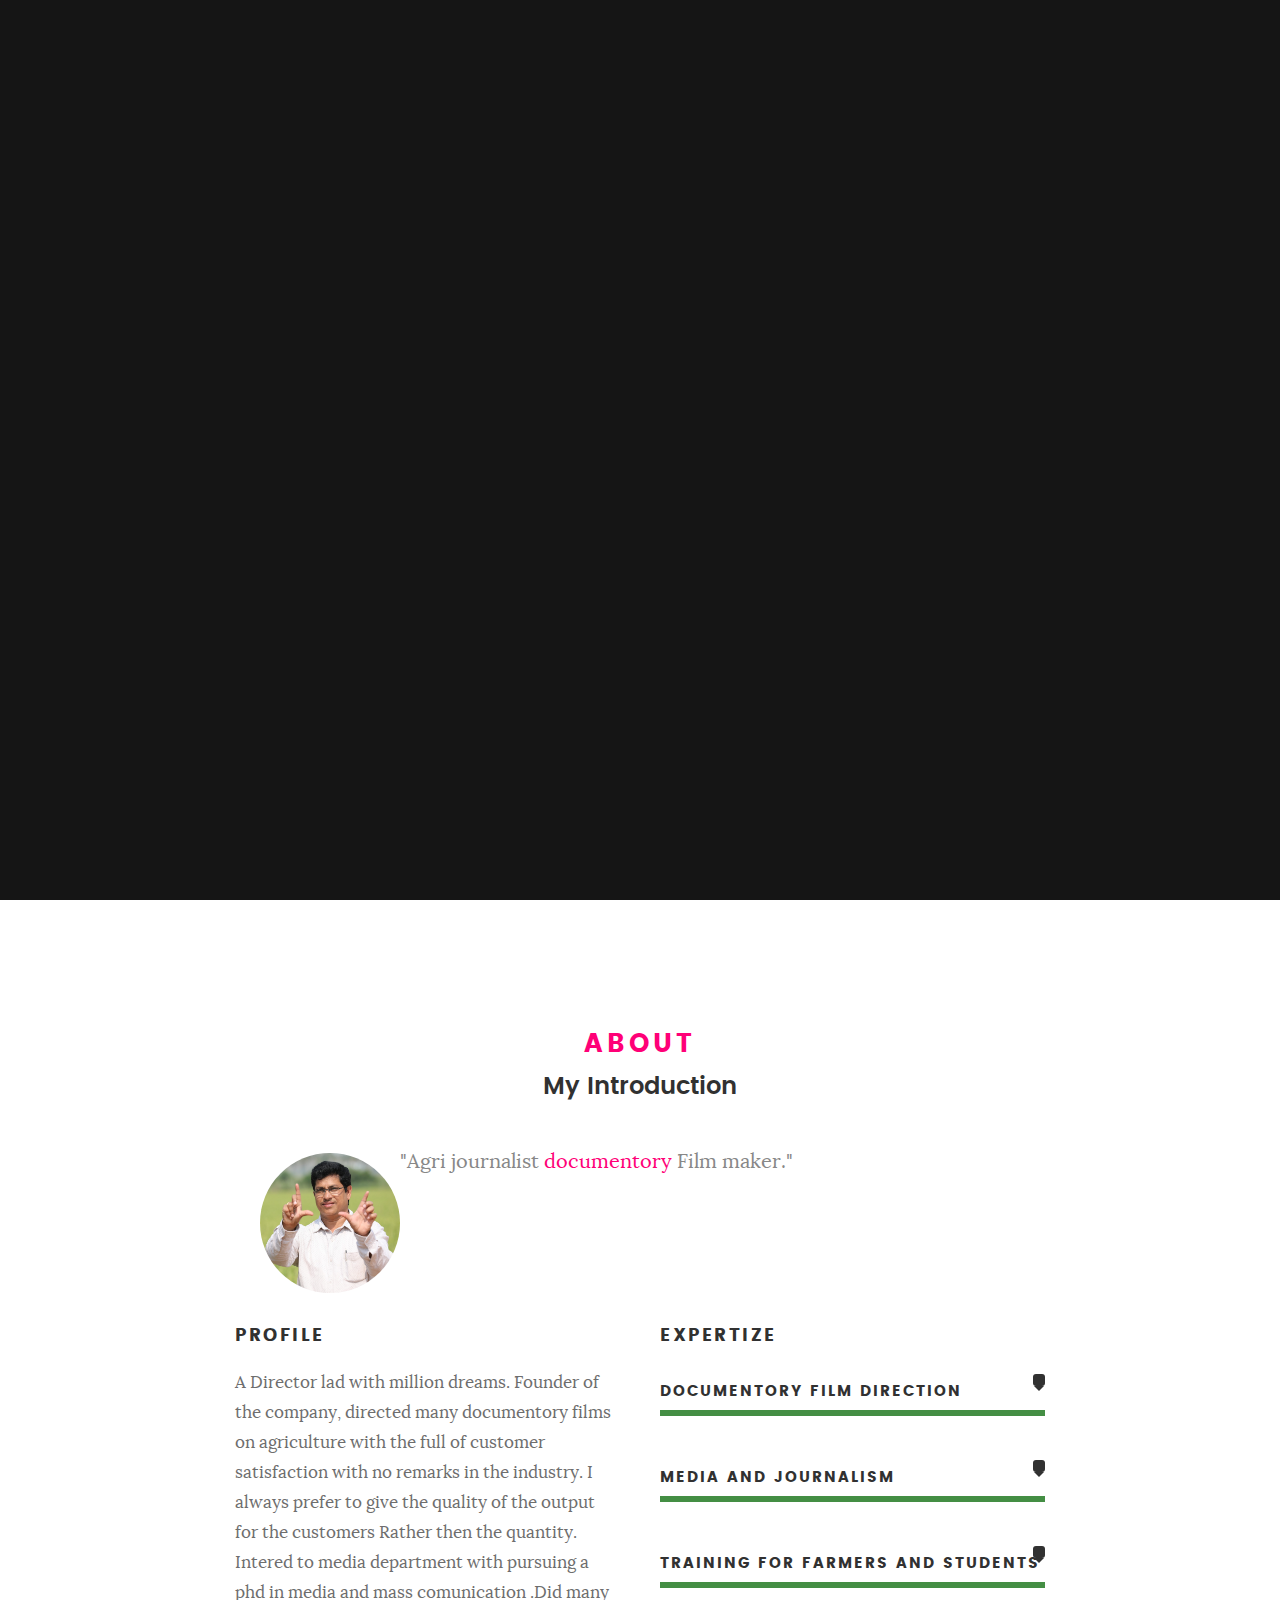
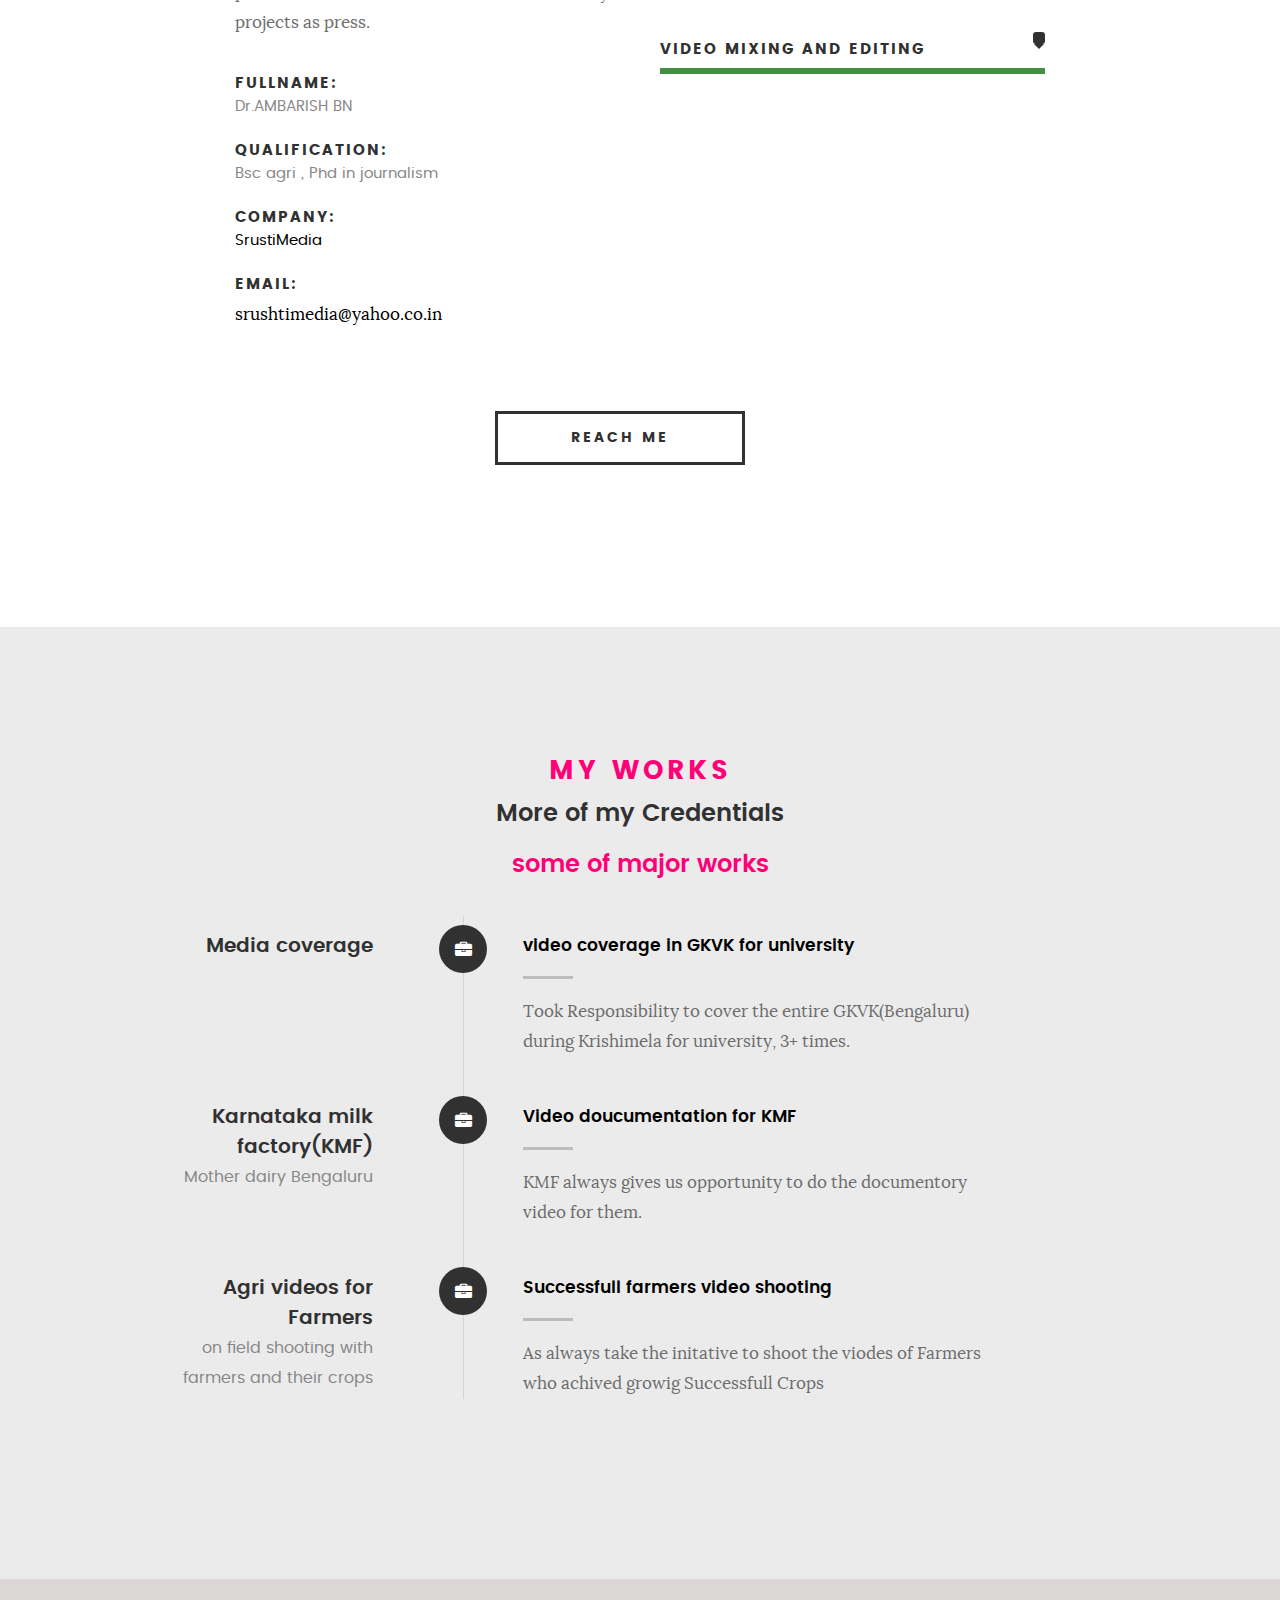
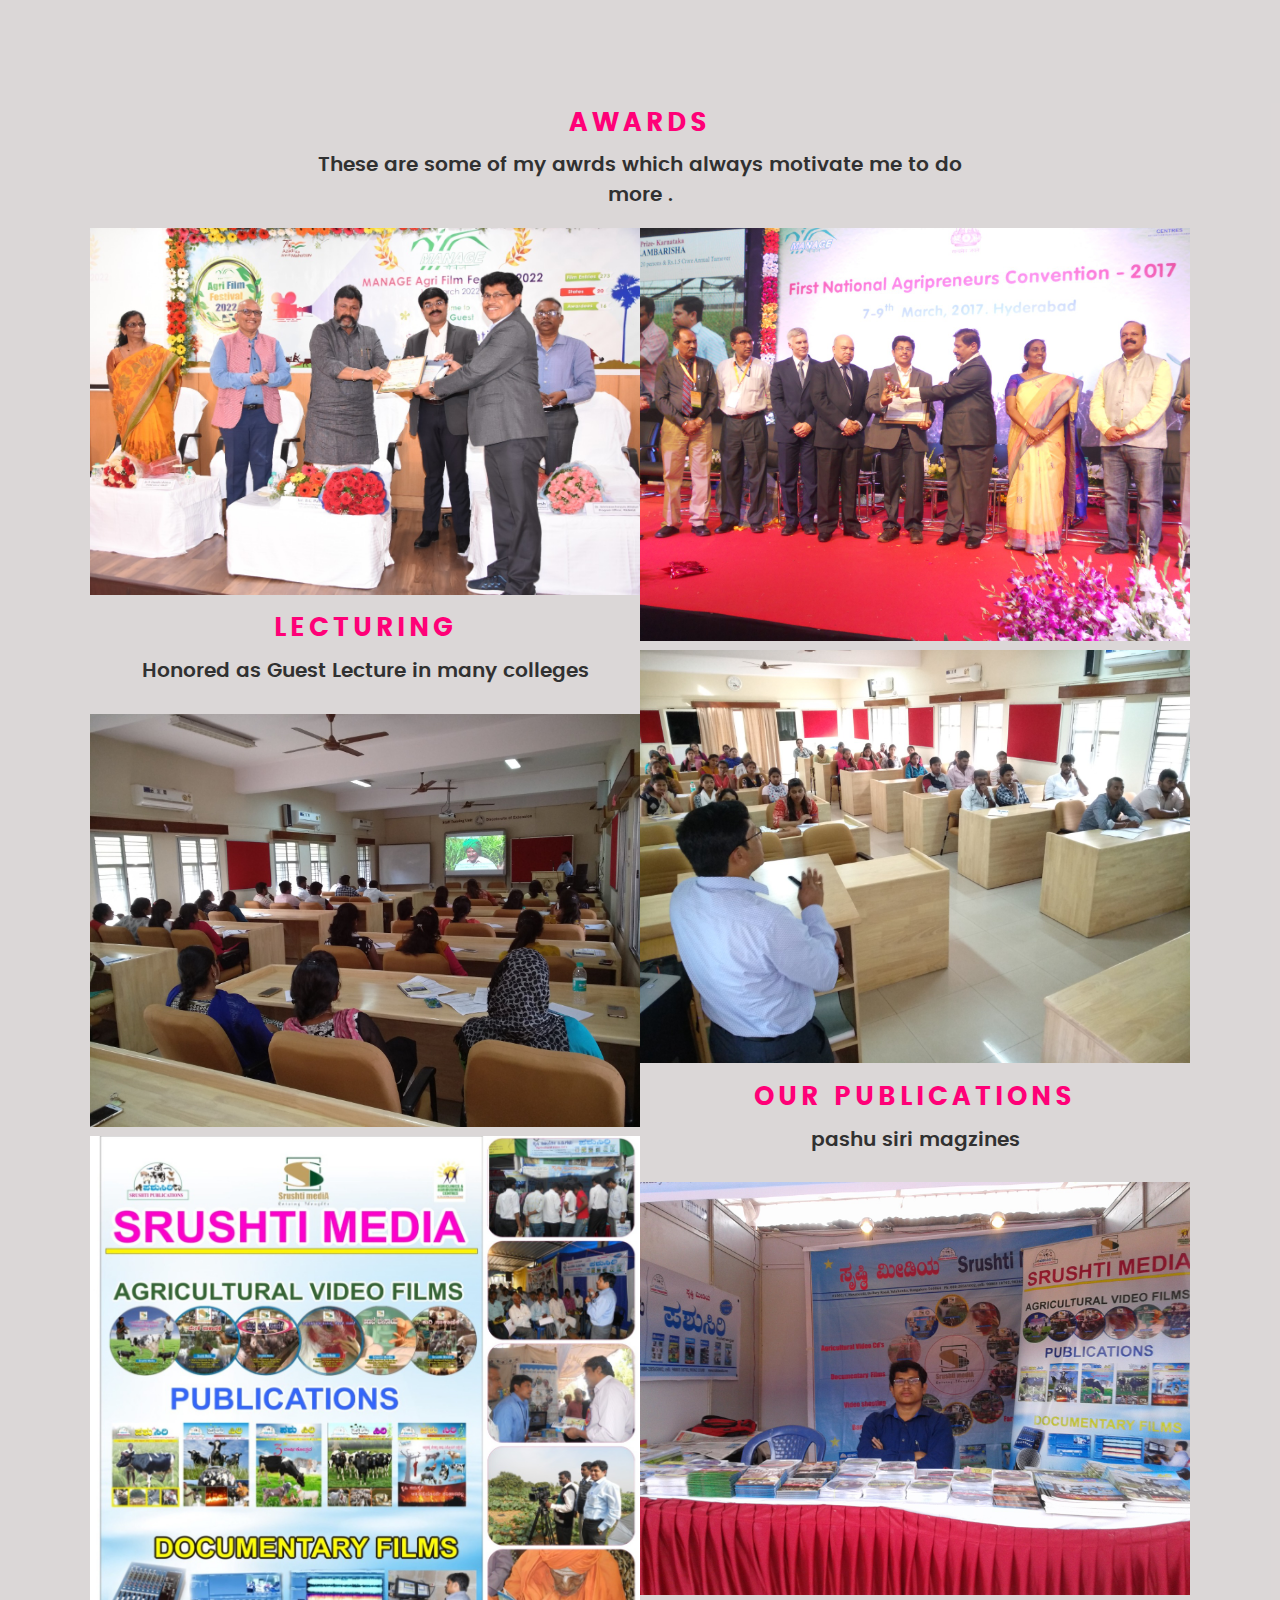
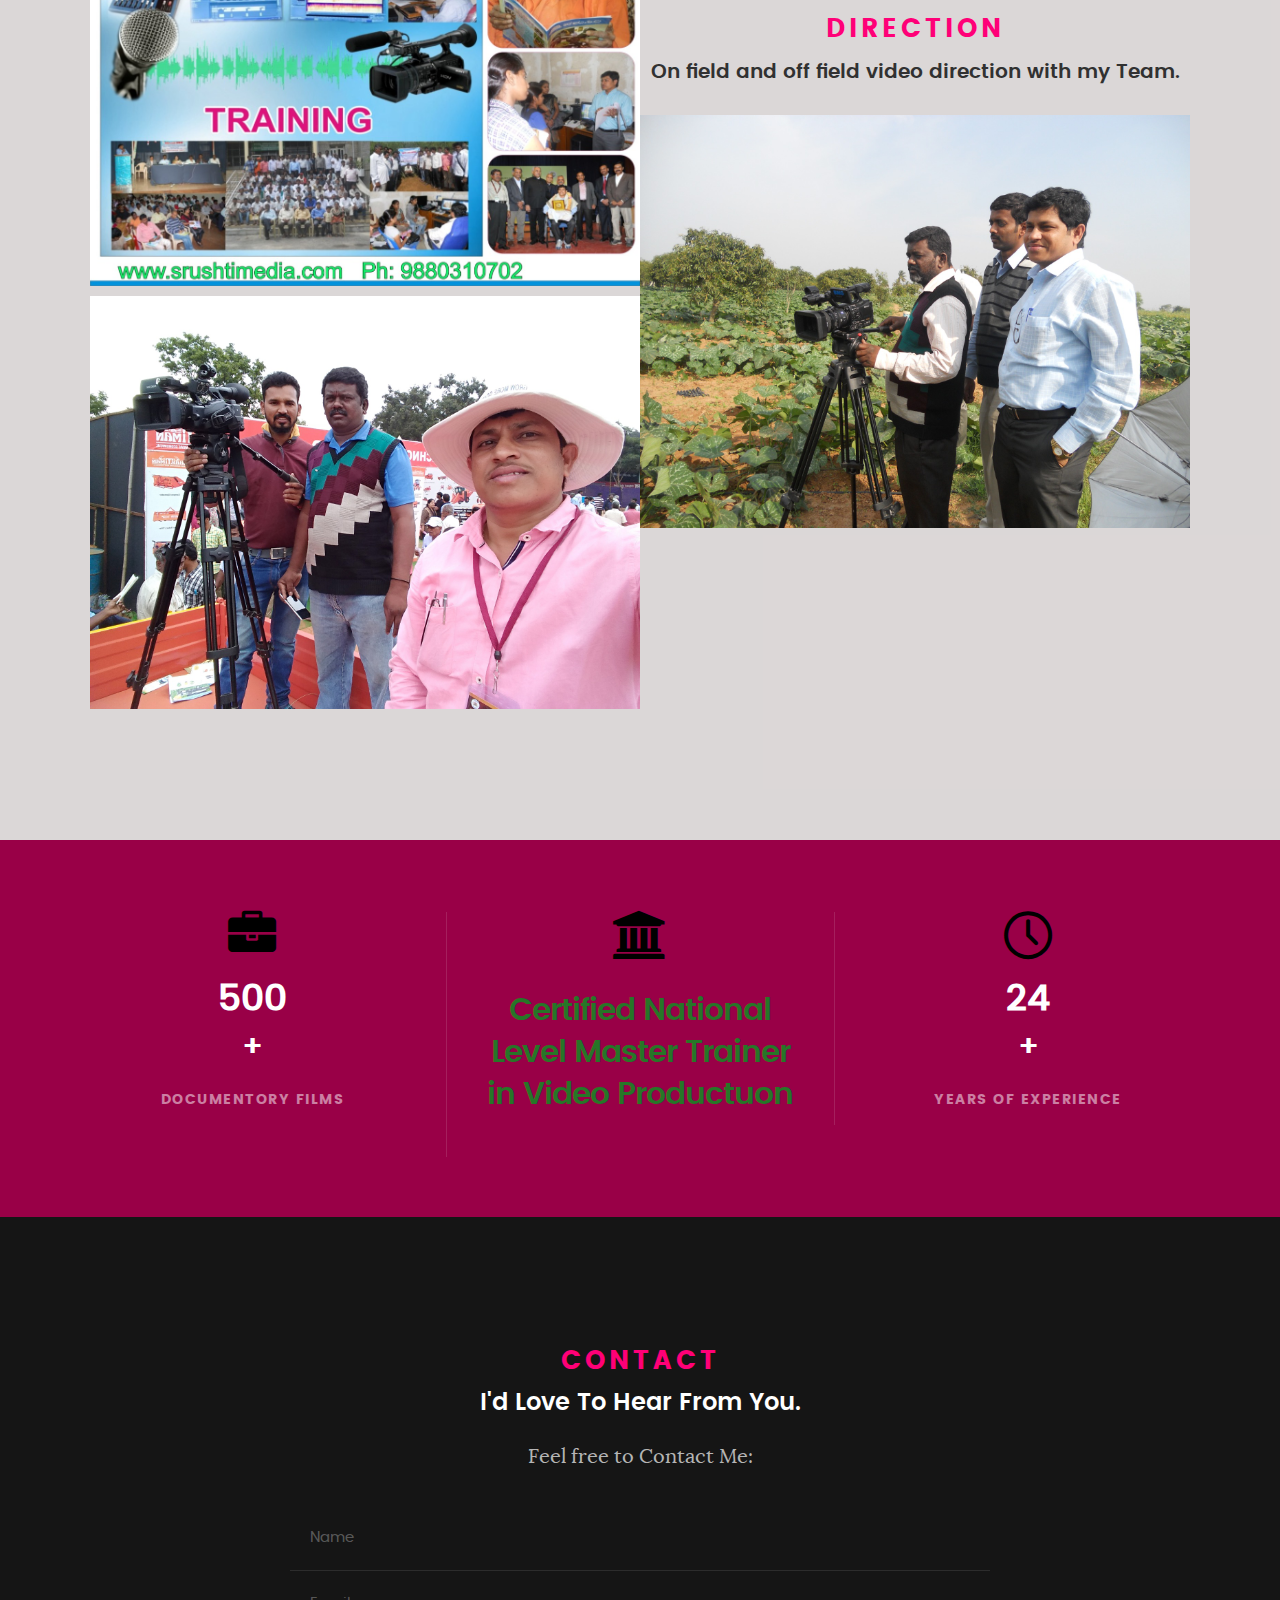
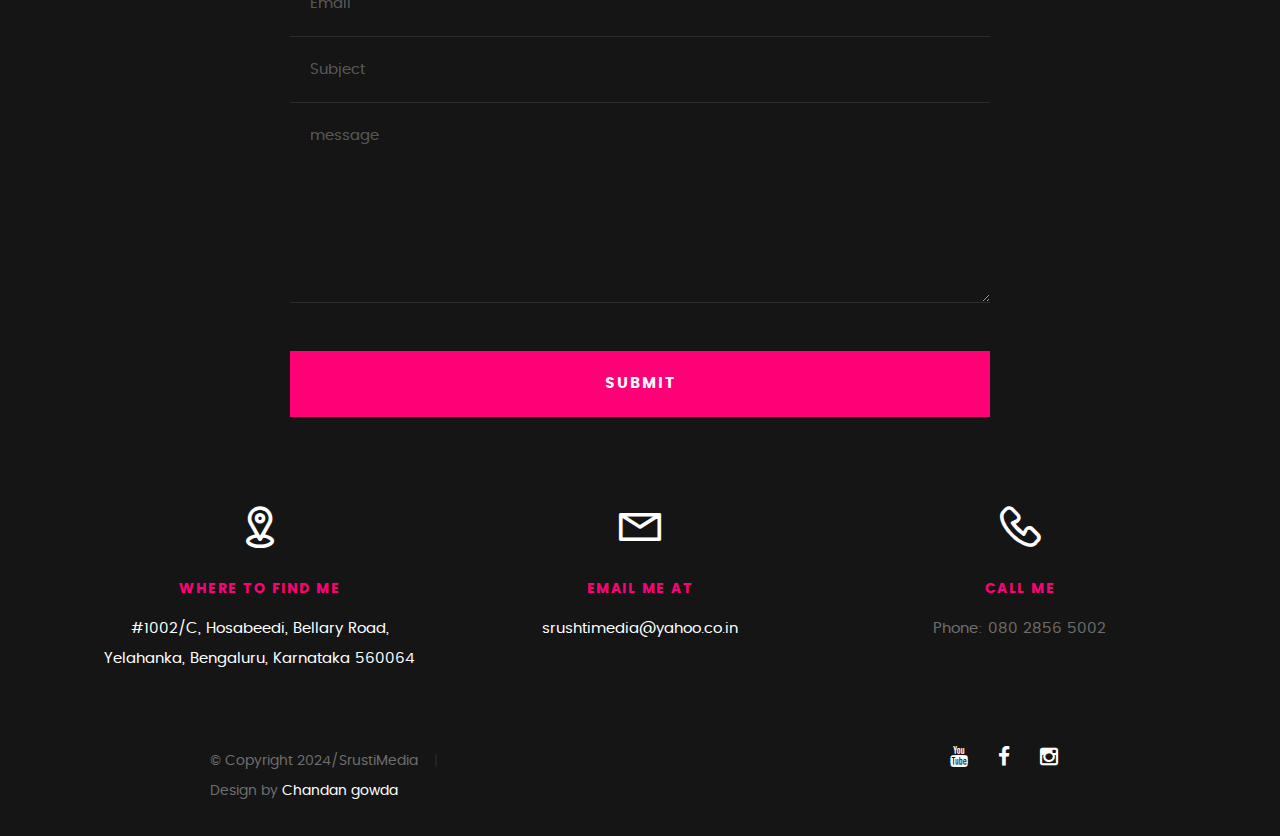
==== index.html @ af9479df "Add files via upload" ====
<!DOCTYPE html> 
<html class="no-js" lang="en"> 
<head>
    
   <!-- 
   ================================================== -->   
   <meta charset="utf-8">
	<title>SrustiMedia|Ambrish BN</title>
	   
	<!-- 
   ================================================== -->   
	<meta name="viewport" content="width=device-width, initial-scale=1, maximum-scale=1">
 	
   <!-- 
   ================================================== -->   
   <link rel="stylesheet" href="css/base.css">  
   <link rel="stylesheet" href="css/main.css">
   <link rel="stylesheet" href="css/vendor.css">     
   <link rel="stylesheet" href="css/font-awesome/css/font-awesome.css">
   <!-- 
   ================================================== -->   
	<script src="js/modernizr.js"></script>
	<script src="js/pace.min.js"></script>


    <script>
        window.dataLayer = window.dataLayer || [];
        function gtag(){dataLayer.push(arguments);}
        gtag('js', new Date());
        gtag('config', 'UA-153937526-1');
    </script>

   <!-- favicons ================================================== -->
	<link rel="icon" type="image/png" href="favicon.png">

</head>

<body id="top">

	<!-- header 
   ================================================== -->
   <header>   	
   	<div class="">

   		<div class="bar">
   			<a class="menu-toggle" href="#"><span>Menu</span></a>

	   		<div class="logo">
		         <a href="index.html">Dr.Ambarish</a>
		      </div>		      

		   	<nav id="main-nav-wrap">
					<ul class="main-navigation">
						<li class="current"><a class="smoothscroll"  href="#intro" title="">Home</a></li>
						<li><a class="smoothscroll"  href="#about" title="">About</a></li>
						<li><a class="smoothscroll"  href="#resume" title="">Works</a></li>
						<li><a class="smoothscroll"  href="#portfolio" title="">Awards</a></li>					
						<li><a class="smoothscroll"  href="#contact" title="">Contact</a></li>	
					</ul>
				</nav>    		
   		</div> <!-- /top-bar --> 
   		
   	</div> <!-- /row --> 		
   </header> <!-- /header -->

	<!-- intro section
   ================================================== -->
   <section id="intro">   

   	<div class="intro-overlay"></div>	

   	<div class="intro-content">
   		<div class="row">

   			<div class="col-twelve">

				   <h1>DR.AMBARISH BN </h1>
					<h3 style="color: #CC005F;">Founder <span style="color: #CC005F;"> of </span> SRUSTIMEDIA<span style="color: #CC005F;">.</span></h3>

                    <p class="intro-position">
                        <span><b>Agri journalist</b></span>                        
                        <span><b>documentory film maker</b></span>
                    </p>

	   			<a class="button stroke smoothscroll" href="#about" title="">More About Me</a>

	   		</div>  
   			
   		</div>   		 		
   	</div> <!-- /intro-content --> 

        <ul class="intro-social">
			<li><a href="https://www.youtube.com/channel/UCKFj2smsTpAEE1haPkO71lA"><i class="fa fa-youtube"></i></a></li>
            <li><a href="https://www.facebook.com/ambarish.bn?mibextid=ZbWKwL"><i class="fa fa-facebook"></i></a></li>
            <li><a href="https://www.instagram.com/ambarish_702?igsh=MW81dnZsb2V0Zndsdw=="><i class="fa fa-instagram"></i></a></li>
                        
        </ul> <!-- /intro-social -->      	

   </section> <!-- /intro -->


   <!-- about section
   ================================================== -->
   <section id="about">

   	<div class="row section-intro">
   		

   			<h5>About</h5>
   			<h2>My Introduction</h2>

   			<div class="intro-info">

   				<img src="images/profile-pic.jpg" alt="AMBARISH Picture">

   				<p class="lead">"Agri journalist <font color="#FF0077">documentory</font> Film maker."</p>
   			</div>   			

   		</div>   		
   	</div> <!-- /section-intro -->

   	<div class="row about-content">

   		<div class="col-six tab-full">

   			<h3>Profile</h3>
                <p>
					A Director lad with million dreams. Founder of the company, directed many documentory films on agriculture
					with the full of customer satisfaction with no remarks in the industry. I always prefer to give the quality 
					of the output for the customers Rather then the quantity. Intered to media department with pursuing a
					phd in media and mass comunication .Did many projects as press.
				</p>

   			<ul class="info-list">
   				<li>
   					<strong>Fullname:</strong>
   					<span>Dr.AMBARISH BN </span>
   				</li>
   				<li>
   					<strong>Qualification:</strong>
   					<span>Bsc agri , Phd in journalism</span>
   				</li>
   				<li>
   					<strong>company:</strong>
   					<span><a href="#" onclick=`"https://maps.app.goo.gl/9DAmWwQV8CsGYpQe7"`>SrustiMedia</span>
   				</li>
                    <li>
                        <strong>Email:</strong>
                        <span><a href="mailto:srushtimedia@yahoo.co.in">srushtimedia@yahoo.co.in</a>
						</span>                        
                    </li>

   			</ul> <!-- /info-list -->

   		</div>

   		<div class="col-six tab-full">

   			<h3>Expertize</h3>
               
                <ul class="skill-bars">
                    <li>
						<div class="progress percent"><span></span></div>
                        <strong>Documentory film Direction</strong>
                    </li>
                    <li>
						<div class="progress percent"><span></span></div>

                        <strong>Media and journalism</strong>
                    </li>
                    <li>
						<div class="progress percent"><span></span></div>

                        <strong>Training for Farmers and Students</strong>
                    </li>
                    <li>
						<div class="progress percent"><span></span></div>

                        <strong>Video Mixing and Editing</strong>
                    </li>
		    

                </ul> <!-- /skill-bars -->		

				
   		</div>

   	</div>

   	<div class="row button-section">
   		<div class="col-twelve">
   			<a href="#contact" title="Hire Me" class="button stroke smoothscroll">Reach Me</a>
   			
   		</div>   		
   	</div>

   </section> <!-- /process-->    


   <!-- resume Section
   ================================================== -->
	<section id="resume" class="grey-section">

		<div class="row section-intro">
   		<div class="col-twelve">

   			<h5>My works</h5>
            <h2>More of my Credentials</h2>
   		</div>   		
   	</div> <!-- /section-intro--> 

   	<div class="row resume-timeline">

   		<div class="col-twelve resume-header">

   			<h2>some of major works</h2>

   		</div> <!-- /resume-header -->

   		<div class="col-twelves">

   			<div class="timeline-wrap">

	   			<div class="timeline-block">

	   				<div class="timeline-ico">
	   					<i class="fa fa-briefcase"></i>
	   				</div>

	   				<div class="timeline-header">
	   					<h3>Media coverage</h3>	   					

	   				</div>

	   				<div class="timeline-content">
	   					<h4><a href="/">video coverage in GKVK for university</a></h4>
	   					<p>Took Responsibility to cover the entire GKVK(Bengaluru) during Krishimela for university, 3+ times.</p>
	   				</div>

	   			</div> <!-- /timeline-block -->
                
                
	   			<div class="timeline-block">

	   				<div class="timeline-ico">
	   					<i class="fa fa-briefcase"></i>
	   				</div>

	   				<div class="timeline-header">
	   					<h3>Karnataka milk factory(KMF)</h3>
	   					<p>Mother dairy Bengaluru</p>
	   				</div>

	   				<div class="timeline-content">
	   					<h4><a href="/">Video doucumentation for KMF</a></h4>
	   					<p>KMF always gives us opportunity to do the documentory video for them.</p>
	   				</div>

	   			</div> <!-- /timeline-block -->

	   			<div class="timeline-block">

	   				<div class="timeline-ico">
	   					<i class="fa fa-briefcase"></i>
	   				</div>

	   				<div class="timeline-header">
	   					<h3>Agri videos for Farmers</h3>
	   					<p>on field shooting with farmers and their crops</p>
	   				</div>

	   				<div class="timeline-content">
	   					<h4><a href="https://www.vthreesoft.in//">Successfull farmers video shooting</a></h4>
	   					<p>As always take the initative to shoot the viodes of Farmers who achived  growig Successfull Crops </p>
	   				</div>

	   			</div> <!-- /timeline-block -->
				

   			</div> <!-- /timeline-wrap -->   			

   		</div> <!-- /col-twelve -->
   		
   	</div> <!-- /resume-timeline -->
		
	</section> <!-- /features -->


	<!-- Portfolio Section
   ================================================== -->
	<section id="portfolio">

		<div class="row section-intro">
   		<div class="col-twelve">

   			<h5>Awards</h5>
   			
   			
   		</div>   		
		   <h3>These are some of my awrds which always motivate me to do more . </h3>
   	</div> <!-- /section-intro--> 
	

   	<div class="row portfolio-content">

   		<div class="col-twelve">

   			<!-- portfolio-wrapper -->
	         <div id="folio-wrapper" class="block-1-2 block-mob-full stack">
		
		<div class="bgrid folio-item">
	               <div class="item-wrap">
	               	<img src="images/portfolio/award1.jpg" alt="">
	                  <a href="#modal-08" class="overlay">             		                  
	                     <div class="folio-item-table">
	                     	<div class="folio-item-cell">
	                     		<h3 class="folio-title">Best Institutional Film-Agri media</h3>	     					    
                                    <span class="folio-types">
                                        Recived by Honorable Agri minister
                                    </span>		     		
		     				</div> 	                      	
	                     </div>                    
	                  </a>
	               </div>
	        </div> <!-- /folio-item -->
             
		<div class="bgrid folio-item">
	               <div class="item-wrap">
	               	<img src="images/portfolio/award2.jpg" alt="">
	                  <a href="#modal-07" class="overlay">             		                  
	                     <div class="folio-item-table">
	                     	<div class="folio-item-cell">
	                     		<h3 class="folio-title">National agriprenuers convacation</h3>	     					    
                                    <span class="folio-types">
                                        2017
                                    </span>		     		
		     				</div> 	                      	
	                     </div>                    
	                  </a>
	               </div>
	        </div> <!-- /folio-item -->
			
		<div class="bgrid folio-item">
	     <div class="item-wrap">					
			<div class="row section-intro">
				<div class="col-twelve">
					<h5>Lecturing</h5>								
				</div>   		
				<h3>Honored as Guest Lecture in many colleges</h3>			
			</div>
	     </div>
	    </div> <!-- /folio-item -->

			

			<div class="bgrid folio-item">
				<div class="item-wrap">
					<img src="images/portfolio/lect1.jpg" alt="">
					<a href="#modal-04" class="overlay">              		                  
					  <div class="folio-item-table">
						  <div class="folio-item-cell">
							 <h3 class="folio-title">Lecturing for college Studentes</h3>	     					    
							 <span class="folio-types">
								 Special Guest lecturing on Video doucumentation for Students
							 </span>		     		
						 </div> 	                      	
					  </div>                    
				   </a>
				</div>
				 </div> <!-- /folio-item -->

		   
			 <div class="bgrid folio-item">
				<div class="item-wrap">
					<img src="images/portfolio/lect2.jpg" alt="Portfolio">
				   <a href="#modal-01" class="overlay">             		                  
					  <div class="folio-item-table">
						  <div class="folio-item-cell">
							  <h3 class="folio-title">Training</h3>	     					    
					  <span class="folio-types">
						Special Guest lecturing on Video doucumentation for Students
					  </span>		     		
				  </div> 	                      	
					  </div>                    
				   </a>
				</div>
			 </div> <!-- /folio-item -->

			 <div class="bgrid folio-item">
				<div class="item-wrap">					
				   <div class="row section-intro">
					   <div class="col-twelve">
						   <h5>Our publications</h5>								
					   </div>   		
					   <h3>pashu siri magzines</h3>			
				   </div>
				</div>
			   </div> <!-- /folio-item -->


                <div class="bgrid folio-item">
	               <div class="item-wrap">
	               	<img src="images/portfolio/pub1.jpg" alt="Show World Film Directory Website">
	                  <a href="#modal-06" class="overlay">             		                  
	                     <div class="folio-item-table">
	                     	<div class="folio-item-cell">
	                     		<h3 class="folio-title">Our publications</h3>	     					    
                                    <span class="folio-types">
                                        Pashu siri
                                    </span>		     		
		     				</div> 	                      	
	                     </div>                    
	                  </a>
	               </div>
	        	</div> <!-- /folio-item -->

	         	<div class="bgrid folio-item">
	               <div class="item-wrap">
	               	<img src="images/portfolio/pub2.jpg" alt="">
	                  <a href="#modal-05" class="overlay">	                  	           
	                     <div class="folio-item-table">
	                     	<div class="folio-item-cell">
                                <h3 class="folio-title">GKVK stall</h3>	     					    
                                    <span class="folio-types">
                                    Pashu siri books and cd's publications
                                </span>
                            </div>	                      	
	                     </div>                    
	                  </a>
	               </div>	               
	        		</div> <!-- /folio-item -->

					<div class="bgrid folio-item">
						<div class="item-wrap">					
						   <div class="row section-intro">
							   <div class="col-twelve">
								   <h5>Direction</h5>								
							   </div>   		
							   <h3>On field and off field video direction with my Team.</h3>			
						   </div>
						</div>
					   </div> <!-- /folio-item -->

                <div class="bgrid folio-item">
	               <div class="item-wrap">
	               	<img src="images/portfolio/offfield1.jpg" alt="Show World Film Directory Website">
	                  <a href="#modal-06" class="overlay">             		                  
	                     <div class="folio-item-table">
	                     	<div class="folio-item-cell">
	                     		<h3 class="folio-title">On field direction </h3>	     					    
                                    <span class="folio-types">
                                        Field shooting with my Team on farmer crops
                                    </span>		     		
		     				</div> 	                      	
	                     </div>                    
	                  </a>
	               </div>
	        	</div> <!-- /folio-item -->

	         	<div class="bgrid folio-item">
	               <div class="item-wrap">
	               	<img src="images/portfolio/offfield3.jpg" alt="">
	                  <a href="#modal-05" class="overlay">	                  	           
	                     <div class="folio-item-table">
	                     	<div class="folio-item-cell">
                                <h3 class="folio-title">Media coverage GKVK</h3>	     					    
                                    <span class="folio-types">
                                    Media coverage in GKVK for university.
                                </span>
                            </div>	                      	
	                     </div>                    
	                  </a>
	               </div>	               
	        		</div> <!-- /folio-item -->

	        		
	            <!-- modal popups - begin

				   <!-- modal popups - end
	            ============================================================= -->

	         </div> <!-- /portfolio-wrapper --> 

   		</div>  <!-- /twelve -->   

   	</div> <!-- /portfolio-content --> 
		
	</section> <!-- /portfolio --> 

	
	
	<!-- stats Section
   ================================================== -->
	<section id="stats" class="count-up">

		<div class="row">
			<div class="col-twelve">

				<div class="block-1-3 block-s-1-3 block-tab-1-2 block-mob-full stats-list">

					
					<div class="bgrid stat">

						<div class="icon-part">
							<i class="fa fa-briefcase"></i>
						</div>

						<h3 class="stat-count">
							500
						</h3>
						<h1 class="plus">+</h1>

						<h5 class="stat-title">
							documentory Films
						</h5>

					</div> <!-- /stat -->

					<div class="bgrid stat">

						<div class="icon-part">
							<i class="fa fa-university "></i>
						</div>
						

						<h1 class="certificate">Certified National Level Master Trainer in Video Productuon</h1>
						
												

					</div> <!-- /stat -->

					<div class="bgrid stat">

						<div class="icon-part">
							<i class="icon-clock"></i>
						</div>

						<h3 class="stat-count">
							24
						</h3>
						<h1 class="plus">+</h1>

						<h5 class="stat-title">
							Years of Experience
						</h5>

					</div> <!-- /stat -->

				</div> <!-- /stats-list -->

			</div> <!-- /twelve -->
		</div> <!-- /row -->

	</section> <!-- /stats -->

	
   <!-- contact
   ================================================== -->
	<section id="contact">

		<div class="row section-intro">
   		<div class="col-twelve">

   			<h5>Contact</h5>
   			<h2>I'd Love To Hear From You.</h2>

   			<p class="lead">Feel free to Contact Me:</p>

   		</div> 
   	</div> <!-- /section-intro -->

   	<div class="row contact-form">

   		<div class="col-twelve">
            
<!-- form -->
<form name="form" id="contactForm" method="POST" action="https://formspree.io/f/xoqgbbgl">
      			<fieldset>
                    <div class="form-field">
 				<input name="name" type="text" id="contactName" placeholder="Name" value="" minlength="2" required="">
                    </div>
                    <div class="form-field">
				<input name="_replyto" type="email" id="contactEmail" placeholder="Email" value="" required="">
	                </div>
                    <div class="form-field">
				<input name="_subject" type="text" id="contactSubject" placeholder="Subject" value="">
	                </div>                       
                    <div class="form-field">
	                 	<textarea name="message" id="contactMessage" placeholder="message" rows="10" cols="50" required=""></textarea>
	                </div>                      
                    <div class="form-field">
                        <button class="submitform" name="submit">Submit</button>
                        <div id="submit-loader">
			    <div class="text-loader">Sending...</div>                             
       				  <div class="s-loader">
					<div class="bounce1"></div>
					<div class="bounce2"></div>
					<div class="bounce3"></div>
				    </div>
			</div>
                    </div>

	</fieldset>
</form>

            <!-- contact-warning -->
<div id="message-warning">            	
            </div> 
            <!-- contact-success -->
<div id="message-success">
               <i class="fa fa-check"></i>Your message was sent, thank you!<br>
      		</div> 

         </div> <!-- /col-twelve -->
   		
   	</div> <!-- /contact-form -->

   	<div class="row contact-info">

   		<div class="col-four tab-full">

   			<div class="icon">
   				<i class="icon-pin"></i>
   			</div>

   			<h5>Where to find me</h5>

   		<a class="email" href="https://maps.app.goo.gl/9DAmWwQV8CsGYpQe7">#1002/C, Hosabeedi, Bellary Road, Yelahanka, Bengaluru, Karnataka 560064</a>			
   		</div>

   		<div class="col-four tab-full collapse">

   			<div class="icon">
   				<i class="icon-mail"></i>
   			</div>

   			<h5>Email Me At</h5>
			
   			<a class="email" href="mailto:srushtimedia@yahoo.co.in">srushtimedia@yahoo.co.in 
			</a>
			

   		</div>

   		<div class="col-four tab-full">

   			<div class="icon">
   				<i class="icon-phone"></i>
   			</div>

   			<h5>Call Me</h5>

			<p >Phone: 080 2856 5002
			</p>
   		</div>
   		
   	</div> <!-- /contact-info -->
		
	</section> <!-- /contact -->


   <!-- footer ================================================== -->

   <footer>
     	<div class="row">

     		<div class="col-six tab-full pull-right social">

                <ul class="footer-social">
					<li><a href="https://www.youtube.com/channel/UCKFj2smsTpAEE1haPkO71lA"><i class="fa fa-youtube"></i></a></li>
					<li><a href="https://www.facebook.com/ambarish.bn?mibextid=ZbWKwL"><i class="fa fa-facebook"></i></a></li>
					<li><a href="https://www.instagram.com/ambarish_702?igsh=MW81dnZsb2V0Zndsdw=="><i class="fa fa-instagram"></i></a></li>                 
                </ul> 
	      		
	      </div>

      	<div class="col-six tab-full">
	      	<div class="copyright">
		        	<span>© Copyright 2024/SrustiMedia </span> 
		        	<span>Design by <a href="https://www.linkedin.com/in/chandan-gowda-new/">Chandan gowda</a></span>	         	
		         </div>		                  
	      	</div>

	      	<div id="go-top">
		         <a class="smoothscroll" title="Back to Top" href="#top"><i class="fa fa-long-arrow-up"></i></a>
		    </div>

      	</div> <!-- /row -->     	
   </footer>  
   
   <div id="preloader"> 
    	<div id="loader"></div>
   </div> 

   <!-- Java Script
   ================================================== --> 
   <script src="js/jquery-2.1.3.min.js"></script>
   <script src="js/plugins.js"></script>
   <script src="js/main.js"></script>

</body>

</html>
---- css/base.css ----
/**
 * =================================================================== 
 *
 *  ------------------------------------------------------------------
 *  TOC:
 *  01. reset
 *  02. basic/base setup styles
 *  03. grid
 *  04. MISC
 *
 * =================================================================== 
 */

/** 
 *
 * ------------------------------------------------------------------- 
 */
html {
	font-family: sans-serif;
	-ms-text-size-adjust: 100%;
	-webkit-text-size-adjust: 100%;
}

body {
	margin: 0;
}

article,
aside,
details,
figcaption,
figure,
footer,
header,
hgroup,
main,
menu,
nav,
section,
summary {
	display: block;
}

audio,
canvas,
progress,
video {
	display: inline-block;
	vertical-align: baseline;
}

audio:not([controls]) {
	display: none;
	height: 0;
}

[hidden],
template {
	display: none;
}

a {
	background: transparent;
}

a:active,
a:hover {
	outline: 0;
}

abbr[title] {
	border-bottom: 1px dotted;
}

b,
strong {
	font-weight: bold;
}

dfn {
	font-style: italic;
}

h1 {
	font-size: 2em;
	margin: 0.67em 0;
}

mark {
	background: #ff0;
	color: #000;
}

small {
	font-size: 80%;
}

sub,
sup {
	font-size: 75%;
	line-height: 0;
	position: relative;
	vertical-align: baseline;
}

sup {
	top: -0.5em;
}

sub {
	bottom: -0.25em;
}

img {
	border: 0;
}

svg:not(:root) {
	overflow: hidden;
}

figure {
	margin: 1em 40px;
}

hr {
	-moz-box-sizing: content-box;
	box-sizing: content-box;
	height: 0;
}

pre {
	overflow: auto;
}

code,
kbd,
pre,
samp {
	font-family: monospace, monospace;
	font-size: 1em;
}

button,
input,
optgroup,
select,
textarea {
	color: inherit;
	font: inherit;
	margin: 0;
}

button {
	overflow: visible;
}

button,
select {
	text-transform: none;
}

button,
html input[type="button"],
input[type="reset"],
input[type="submit"] {
	-webkit-appearance: button;
	cursor: pointer;
}

button[disabled],
html input[disabled] {
	cursor: default;
}

button::-moz-focus-inner,
input::-moz-focus-inner {
	border: 0;
	padding: 0;
}

input {
	line-height: normal;
}

input[type="checkbox"],
input[type="radio"] {
	box-sizing: border-box;
	padding: 0;
}

input[type="number"]::-webkit-inner-spin-button,
input[type="number"]::-webkit-outer-spin-button {
	height: auto;
}

input[type="search"] {
	-webkit-appearance: textfield;
	-moz-box-sizing: content-box;
	-webkit-box-sizing: content-box;
	box-sizing: content-box;
}

input[type="search"]::-webkit-search-cancel-button,
input[type="search"]::-webkit-search-decoration {
	-webkit-appearance: none;
}

fieldset {
	border: 1px solid #c0c0c0;
	margin: 0 2px;
	padding: 0.35em 0.625em 0.75em;
}

legend {
	border: 0;
	padding: 0;
}

textarea {
	overflow: auto;
}

optgroup {
	font-weight: bold;
}

table {
	border-collapse: collapse;
	border-spacing: 0;
}

td,
th {
	padding: 0;
}

/** 
 * ===================================================================
 * 02. basic/base setup styles - (_basic.scss)
 *
 * ------------------------------------------------------------------- 
 */
html {
	font-size: 62.5%;
	box-sizing: border-box;
}

*,
*::before,
*::after {
	box-sizing: inherit;
}

body {
	font-weight: normal;
	line-height: 1;
	text-rendering: optimizeLegibility;
	word-wrap: break-word;
	-webkit-overflow-scrolling: touch;
	-webkit-text-size-adjust: none;
}

body,
input,
button {
	-moz-osx-font-smoothing: grayscale;
	-webkit-font-smoothing: antialiased;
}

/**
 * Media - (_basic.scss)
 * ------------------------------------------------------------------- 
 */
img,
video {
	max-width: 100%;
	height: auto;
}

/**
 * Typography resets - (_basic.scss)
 * ------------------------------------------------------------------- 
 */
div,
dl,
dt,
dd,
ul,
ol,
li,
h1,
h2,
h3,
h4,
h5,
h6,
pre,
form,
p,
blockquote,
th,
td {
	margin: 0;
	padding: 0;
}

h1,
h2,
h3,
h4,
h5,
h6 {
	-webkit-font-variant-ligatures: common-ligatures;
	-moz-font-variant-ligatures: common-ligatures;
	font-variant-ligatures: common-ligatures;
	text-rendering: optimizeLegibility;
}

em,
i {
	font-style: italic;
	line-height: inherit;
}

strong,
b {
	font-weight: bold;
	line-height: inherit;
}

small {
	font-size: 60%;
	line-height: inherit;
}

ol,
ul {
	list-style: none;
}

li {
	display: block;
}

/**
 * links - (_basic.scss)
 * ------------------------------------------------------------------- 
 */
a {
	text-decoration: none;
	line-height: inherit;
}

a img {
	border: none;
}

/**
 * inputs - (_basic.scss)
 * ------------------------------------------------------------------- 
 */
fieldset {
	margin: 0;
	padding: 0;
}

input[type="email"],
input[type="number"],
input[type="search"],
input[type="text"],
input[type="tel"],
input[type="url"],
input[type="password"],
textarea {
	-webkit-appearance: none;
	-moz-appearance: none;
	-ms-appearance: none;
	-o-appearance: none;
	appearance: none;
}

/** 
 * ===================================================================
 * 03. grid - (_grid.scss)
 *
 * ------------------------------------------------------------------- 
 */
.row {
	width: 94%;
	max-width: 1140px;
	margin: 0 auto;
}

.row:before,
.row:after {
	content: "";
	display: table;
}

.row:after {
	clear: both;
}

.row .row {
	width: auto;
	max-width: none;
	margin-left: -20px;
	margin-right: -20px;
}

[class*="col-"],
.bgrid {
	float: left;
}

[class*="col-"] + [class*="col-"].end {
	float: right;
}

[class*="col-"] {
	padding: 0 20px;
}

.col-one {
	width: 8.33333%;
}

.col-two,
.col-1-6 {
	width: 16.66667%;
}

.col-three,
.col-1-4 {
	width: 25%;
}

.col-four,
.col-1-3 {
	width: 33.33333%;
}

.col-five {
	width: 41.66667%;
}

.col-six,
.col-1-2 {
	width: 50%;
}

.col-seven {
	width: 58.33333%;
}

.col-eight,
.col-2-3 {
	width: 66.66667%;
}

.col-nine,
.col-3-4 {
	width: 75%;
}

.col-ten,
.col-5-6 {
	width: 83.33333%;
}

.col-eleven {
	width: 91.66667%;
}

.col-twelve,
.col-full {
	width: 100%;
}

/**
 * small screens - (_grid.scss)
 * --------------------------------------------------------------- 
 */
@media screen and (max-width:1024px) {
	.row .row {
		margin-left: -18px;
		margin-right: -18px;
	}

	[class*="col-"] {
		padding: 0 18px;
	}

}

/**
 * tablets - (_grid.scss)
 * --------------------------------------------------------------- 
 */
@media screen and (max-width:768px) {
	.row {
		width: auto;
		padding-left: 30px;
		padding-right: 30px;
	}

	.row .row {
		padding-left: 0;
		padding-right: 0;
		margin-left: -15px;
		margin-right: -15px;
	}

	[class*="col-"] {
		padding: 0 15px;
	}

	.tab-1-4 {
		width: 25%;
	}

	.tab-1-3 {
		width: 33.33333%;
	}

	.tab-1-2 {
		width: 50%;
	}

	.tab-2-3 {
		width: 66.66667%;
	}

	.tab-3-4 {
		width: 75%;
	}

	.tab-full {
		width: 100%;
	}

}

/**
 * large mobile devices - (_grid.scss)
 * --------------------------------------------------------------- 
 */
@media screen and (max-width:600px) {
	.row {
		padding-left: 25px;
		padding-right: 25px;
	}

	.row .row {
		margin-left: -10px;
		margin-right: -10px;
	}

	[class*="col-"] {
		padding: 0 10px;
	}

	.mob-1-4 {
		width: 25%;
	}

	.mob-1-2 {
		width: 50%;
	}

	.mob-3-4 {
		width: 75%;
	}

	.mob-full {
		width: 100%;
	}

}

/**
 * small mobile devices - (_grid.scss)
 * --------------------------------------------------------------- 
 */
@media screen and (max-width:400px) {
	.row .row {
		padding-left: 0;
		padding-right: 0;
		margin-left: 0;
		margin-right: 0;
	}

	[class*="col-"] {
		width: 100% !important;
		float: none !important;
		clear: both !important;
		margin-left: 0;
		margin-right: 0;
		padding: 0;
	}

	[class*="col-"] + [class*="col-"].end {
		float: none;
	}

}

/** 
 * ===================================================================
 * block grids - (_grid.scss)
 *
 * ------------------------------------------------------------------- 
 */
[class*="block-"]:before,
[class*="block-"]:after {
	content: "";
	display: table;
}

[class*="block-"]:after {
	clear: both;
}

.block-1-6 .bgrid {
	width: 16.66667%;
}

.block-1-4 .bgrid {
	width: 25%;
}

.block-1-3 .bgrid {
	width: 33.33333%;
}

.block-1-2 .bgrid {
	width: 50%;
}

/**
 * Clearing for block grid columns. Allow columns with 
 * different heights to align properly.
 */
.block-1-6 .bgrid:nth-child(6n+1),
.block-1-4 .bgrid:nth-child(4n+1),
.block-1-3 .bgrid:nth-child(3n+1),
.block-1-2 .bgrid:nth-child(2n+1) {
	clear: both;
}

/**
 * small screens - (_grid.scss)
 * --------------------------------------------------------------- 
 */
@media screen and (max-width:1024px) {
	.block-s-1-6 .bgrid {
		width: 16.66667%;
	}

	.block-s-1-4 .bgrid {
		width: 25%;
	}

	.block-s-1-3 .bgrid {
		width: 33.33333%;
	}

	.block-s-1-2 .bgrid {
		width: 50%;
	}

	.block-s-full .bgrid {
		width: 100%;
		clear: both;
	}

	[class*="block-s-"] .bgrid:nth-child(n) {
		clear: none;
	}

	.block-s-1-6 .bgrid:nth-child(6n+1),
	.block-s-1-4 .bgrid:nth-child(4n+1),
	.block-s-1-3 .bgrid:nth-child(3n+1),
	.block-s-1-2 .bgrid:nth-child(2n+1) {
		clear: both;
	}

}

/**
 * tablets - (_grid.scss)
 * --------------------------------------------------------------- 
 */
@media screen and (max-width:768px) {
	.block-tab-1-6 .bgrid {
		width: 16.66667%;
	}

	.block-tab-1-4 .bgrid {
		width: 25%;
	}

	.block-tab-1-3 .bgrid {
		width: 33.33333%;
	}

	.block-tab-1-2 .bgrid {
		width: 50%;
	}

	.block-tab-full .bgrid {
		width: 100%;
		clear: both;
	}

	[class*="block-tab-"] .bgrid:nth-child(n) {
		clear: none;
	}

	.block-tab-1-6 .bgrid:nth-child(6n+1),
	.block-tab-1-4 .bgrid:nth-child(4n+1),
	.block-tab-1-3 .bgrid:nth-child(3n+1),
	.block-tab-1-2 .bgrid:nth-child(2n+1) {
		clear: both;
	}

}

/**
 * large mobile devices - (_grid.scss)
 * --------------------------------------------------------------- 
 */
@media screen and (max-width:600px) {
	.block-mob-1-6 .bgrid {
		width: 16.66667%;
	}

	.block-mob-1-4 .bgrid {
		width: 25%;
	}

	.block-mob-1-3 .bgrid {
		width: 33.33333%;
	}

	.block-mob-1-2 .bgrid {
		width: 50%;
	}

	.block-mob-full .bgrid {
		width: 100%;
		clear: both;
	}

	[class*="block-mob-"] .bgrid:nth-child(n) {
		clear: none;
	}

	.block-mob-1-6 .bgrid:nth-child(6n+1),
	.block-mob-1-4 .bgrid:nth-child(4n+1),
	.block-mob-1-3 .bgrid:nth-child(3n+1),
	.block-mob-1-2 .bgrid:nth-child(2n+1) {
		clear: both;
	}

}

/**
 * stack on small mobile devices - (_grid.scss)
 * --------------------------------------------------------------- 
 */
@media screen and (max-width:400px) {
	.stack .bgrid {
		width: 100% !important;
		float: none !important;
		clear: both !important;
		margin-left: 0;
		margin-right: 0;
	}

}

/** 
 * ===================================================================
 * 04. MISC  - (_grid.scss)
 *
 * ------------------------------------------------------------------- 
 */

/**
 * Clearing - (http://nicolasgallagher.com/micro-clearfix-hack/
 */
.group:before,
.group:after {
	content: "";
	display: table;
}

.group:after {
	clear: both;
}

/**
 * Misc Helper Styles 
 */
.hide {
	display: none;
}

.invisible {
	visibility: hidden;
}

.antialiased {
	-webkit-font-smoothing: antialiased;
	-moz-osx-font-smoothing: grayscale;
}

.remove-bottom {
	margin-bottom: 0;
}

.half-bottom {
	margin-bottom: 1.5rem !important;
}

.add-bottom {
	margin-bottom: 3rem !important;
}

.no-border {
	border: none;
}

.full-width {
	width: 100%;
}

.text-center {
	text-align: center;
}

.text-left {
	text-align: left;
}

.text-right {
	text-align: right;
}

.pull-left {
	float: left;
}

.pull-right {
	float: right;
}

.align-center {
	margin-left: auto;
	margin-right: auto;
	text-align: center;
}

/*# sourceMappingURL=base.css.map */
---- css/main.css ----
/**
 * =================================================================== 
 *  ------------------------------------------------------------------
 *  TOC:
 *  01. webfonts and iconfonts
 *  02. base style overrides
 *  03. typography & general theme styles
 *  04. preloader
 *  05. forms
 *  06. buttons 
 *  07. other components
 *  08. common styles
 *  09. header styles
 *  10. intro
 *  11. about
 *  12. resume
 *  13. portfolio
 *  14. call-to-action section
 *  15. services
 *  16. stats
 *  17. contact
 *  18. footer
 *
 * =================================================================== 
 */


/** 
 * ===================================================================
 * 01. webfonts and iconfonts - (_document-setup.scss)
 *
 * ------------------------------------------------------------------- 
 */
@import url("fonts.css");
@import url("font-awesome/css/font-awesome.min.css");
@import url("micons/micons.css");


/** 
 * ===================================================================
 * 02. base style overrides - (_document-setup.scss)
 *
 * ------------------------------------------------------------------- 
 */
html {
	font-size: 10px;
}

@media only screen and (max-width:1024px) {
	html {
		font-size: 9.411764705882353px;
	}
}
@media only screen and (max-width:768px) {
	html {
		font-size: 10px;
	}
}
@media only screen and (max-width:400px) {
	html {
		font-size: 9.411764705882353px;
	}
}

html, body {
	height: 100%;
}
body {
	background: #151515;
	font-family: "lora-regular", serif;
	font-size: 1.7rem;
	line-height: 3rem;
	color: #6e6e6e;
}

/**
 * links - (_document-setup.scss)
 * -------------------------------------------------------------------
 */
a, a:visited {
	color: #000000;
	-moz-transition: all 0.3s ease-in-out;
	-o-transition: all 0.3s ease-in-out;
	-webkit-transition: all 0.3s ease-in-out;
	-ms-transition: all 0.3s ease-in-out;
	transition: all 0.3s ease-in-out;
}
a:hover, a:focus, a:active {
	color: #FF0077;
	outline: 0;
}

/** 
 * ===================================================================
 * 03. typography & general theme styles - (_document-setup.scss)
 *
 * ------------------------------------------------------------------- 
 */
h1, h2, h3, h4, h5, h6, .h01, .h02, .h03, .h04, .h05, .h06 {
	font-family: "poppins-semibold", sans-serif;
	color: #313131;
	font-style: normal;
	text-rendering: optimizeLegibility;
	margin-bottom: 2.1rem;
}
h3, .h03, h4, .h04 {
	margin-bottom: 1.8rem;
}
h5, .h05, h6, .h06 {
	font-family: "poppins-bold";
	margin-bottom: 1.2rem;
}
h1, .h01 {
	font-size: 3.1rem;
	line-height: 1.355;
	letter-spacing: -.1rem;
}
@media only screen and (max-width:600px) {
	h1, .h01 {
		font-size: 2.6rem;
		letter-spacing: -.07rem;
	}
}
h2, .h02 {
	font-size: 2.4rem;
	line-height: 1.25;
}
h3, .h03 {
	font-size: 2rem;
	line-height: 1.5;
}
h4, .h04 {
	font-size: 1.7rem;
	line-height: 1.765;
}
h5, .h05 {
	font-size: 1.4rem;
	line-height: 1.714;
	text-transform: uppercase;
	letter-spacing: .15rem;
}
h6, .h06 {
	font-size: 1.3rem;
	line-height: 1.846;
	text-transform: uppercase;
	letter-spacing: .15rem;
}
p img {
	margin: 0;
}
p.lead {
	font-family: "lora-regular", serif;
	font-size: 2rem;
	line-height: 1.8;
	color: #888888;
}
@media only screen and (max-width:768px) {
	p.lead {
		font-size: 1.7rem;
	}
}
em, i, strong, b {
	font-size: 1.7rem;
	line-height: 3rem;
	font-style: normal;
	font-weight: normal;
}
em, i {
	font-family: "lora-italic", serif;
}
strong, b {
	font-family: "lora-bold", serif;
}
small {
	font-size: 1.2rem;
	line-height: inherit;
}
blockquote {
	margin: 3rem 0;
	padding-left: 4rem;
	position: relative;
}
blockquote:before {
	content: "\201C";
	font-size: 8rem;
	line-height: 0px;
	margin: 0;
	color: #313131;
	font-family: arial, sans-serif;
	position: absolute;
	top: 3rem;
	left: 0;
}
blockquote p {
	font-family: georgia, serif;
	font-style: italic;
	padding: 0;
	font-size: 1.9rem;
	line-height: 1.737;
}
blockquote cite {
	display: block;
	font-size: 1.3rem;
	font-style: normal;
	line-height: 1.616;
}
blockquote cite:before {
	content: "\2014 \0020";
}
blockquote cite a, blockquote cite a:visited {
	color: #888888;
	border: none;
}
abbr {
	font-family: "poppins-bold", serif;
	font-variant: small-caps;
	text-transform: lowercase;
	letter-spacing: .05rem;
	color: #888888;
}
var, kbd, samp, code, pre {
	font-family: Consolas, "Andale Mono", Courier, "Courier New", monospace;
}
pre {
	padding: 2.4rem 3rem 3rem;
	background: #F1F1F1;
}
code {
	font-size: 1.4rem;
	margin: 0 .2rem;
	padding: .3rem .6rem;
	white-space: nowrap;
	background: #F1F1F1;
	border: 1px solid #E1E1E1;
	border-radius: 3px;
}
pre > code {
	display: block;
	white-space: pre;
	line-height: 2;
	padding: 0;
	margin: 0;
}
pre.prettyprint > code {
	border: none;
}
del {
	text-decoration: line-through;
}
abbr[title], dfn[title] {
	border-bottom: 1px dotted;
	cursor: help;
}
mark {
	background: #FFF49B;
	color: #000;
}
hr {
	border: solid #d2d2d2;
	border-width: 1px 0 0;
	clear: both;
	margin: 2.4rem 0 1.5rem;
	height: 0;
}

/**
 * Lists - (_document-setup.scss)  
 * -------------------------------------------------------------------
 */
ol {
	list-style: decimal;
}
ul {
	list-style: disc;
}
li {
	display: list-item;
}
ol, ul {
	margin-left: 1.7rem;
}
ul li {
	padding-left: .4rem;
}
ul ul, ul ol, ol ol, ol ul {
	margin: .6rem 0 .6rem 1.7rem;
}
ul.disc li {
	display: list-item;
	list-style: none;
	padding: 0 0 0 .8rem;
	position: relative;
}
ul.disc li::before {
	content: "";
	display: inline-block;
	width: 8px;
	height: 8px;
	border-radius: 50%;
	background: #FF0077;
	position: absolute;
	left: -17px;
	top: 11px;
	vertical-align: middle;
}
dt {
	margin: 0;
	color: #FF0077;
}
dd {
	margin: 0 0 0 2rem;
}

/**
 * tables - (_document-setup.scss)  
 * -------------------------------------------------------------------
 */
table {
	border-width: 0;
	width: 100%;
	max-width: 100%;
	font-family: "lora-regular", sans-serif;
}
th, td {
	padding: 1.5rem 3rem;
	text-align: left;
	border-bottom: 1px solid #E8E8E8;
}
th {
	color: #313131;
	font-family: "poppins-bold", sans-serif;
}
td {
	line-height: 1.5;
}
th:first-child, td:first-child {
	padding-left: 0;
}
th:last-child, td:last-child {
	padding-right: 0;
}
.table-responsive {
	overflow-x: auto;
	-webkit-overflow-scrolling: touch;
}

/**
 * Spacing - (_document-setup.scss)  
 * -------------------------------------------------------------------
 */
button, .button {
	margin-bottom: 1.2;
}
fieldset {
	margin-bottom: 1.5rem;
}
input,
textarea,
select,
pre,
blockquote,
figure,
table,
p,
ul,
ol,
dl,
form,
.fluid-video-wrapper,
.ss-custom-select {
	margin-bottom: 3rem;
}

/**
 * floated image - (_document-setup.scss)  
 * -------------------------------------------------------------------
 */
img.pull-right {
	margin: .9rem 0 0 2.4rem;
}
img.pull-left {
	margin: .9rem 2.4rem 0 0;
}

/**
 * block grid paddings - (_document-setup.scss) 
 * -------------------------------------------------------------------
 */
.bgrid {
	padding: 0px 20px;
}
@media only screen and (max-width:1024px) {
	.bgrid {
		padding: 0 18px;
	}
}
@media only screen and (max-width:768px) {
	.bgrid {
		padding: 0 15px;
	}
}
@media only screen and (max-width:600px) {
	.bgrid {
		padding: 0 10px;
	}
}
@media only screen and (max-width:400px) {
	.bgrid {
		padding: 0;
	}
}

/**
 * pace.js styles - minimal  - (_document-setup.scss)
 * -------------------------------------------------------------------
 */
.pace {
	-webkit-pointer-events: none;
	pointer-events: none;
	-webkit-user-select: none;
	-moz-user-select: none;
	user-select: none;
}
.pace-inactive {
	display: none;
}
.pace .pace-progress {
	background: #FF0077;
	position: fixed;
	z-index: 900;
	top: 0;
	right: 100%;
	width: 100%;
	height: 6px;
}

/** 
 * ===================================================================
 * 04. preloader - (_preloader-1.scss)
 *
 * ------------------------------------------------------------------- 
 */
#preloader {
	position: fixed;
	top: 0;
	left: 0;
	right: 0;
	bottom: 0;
	background: #151515;
	z-index: 800;
	height: 100%;
	width: 100%;
}
.no-js #preloader, .oldie #preloader {
	display: none;
}
#loader {
	position: absolute;
	left: 50%;
	top: 50%;
	width: 60px;
	height: 60px;
	margin: -30px 0 0 -30px;
	padding: 0;
}
#loader:before {
	content: "";
	border-top: 11px solid rgba(255, 255, 255, 0.1);
	border-right: 11px solid rgba(255, 255, 255, 0.1);
	border-bottom: 11px solid rgba(255, 255, 255, 0.1);
	border-left: 11px solid #FF0077;
	-webkit-animation: load 1.1s infinite linear;
	animation: load 1.1s infinite linear;
	display: block;
	border-radius: 50%;
	width: 60px;
	height: 60px;
}
@-webkit-keyframes load {
	0% {
		-webkit-transform: rotate(0deg);
		transform: rotate(0deg);
	}
	100% {
		-webkit-transform: rotate(360deg);
		transform: rotate(360deg);
	}
}
@keyframes load {
	0% {
		-webkit-transform: rotate(0deg);
		transform: rotate(0deg);
	}
	100% {
		-webkit-transform: rotate(360deg);
		transform: rotate(360deg);
	}
}

/** 
 * ===================================================================
 * 05. forms - (_forms.scss)
 *
 * ------------------------------------------------------------------- 
 */
fieldset {
	border: none;
}
input[type="email"],
input[type="number"],
input[type="search"],
input[type="text"],
input[type="tel"],
input[type="url"],
input[type="password"],
textarea,
select {
	display: block;
	height: 6rem;
	padding: 1.5rem 0;
	border: 0;
	outline: none;
	vertical-align: middle;
	color: #313131;
	font-family: "poppins-regular", sans-serif;
	font-size: 1.5rem;
	line-height: 3rem;
	max-width: 100%;
	background: transparent;
	border-bottom: 1px solid rgba(0, 0, 0, 0.3);
	-moz-transition: all 0.3s ease-in-out;
	-o-transition: all 0.3s ease-in-out;
	-webkit-transition: all 0.3s ease-in-out;
	-ms-transition: all 0.3s ease-in-out;
	transition: all 0.3s ease-in-out;
}
.ss-custom-select {
	position: relative;
	padding: 0;
}
.ss-custom-select select {
	-webkit-appearance: none;
	-moz-appearance: none;
	-ms-appearance: none;
	-o-appearance: none;
	appearance: none;
	text-indent: 0.01px;
	text-overflow: '';
	margin: 0;
	line-height: 3rem;
	vertical-align: middle;
}
.ss-custom-select select option {
	padding-left: 2rem;
	padding-right: 2rem;
}
.ss-custom-select select::-ms-expand {
	display: none;
}
.ss-custom-select::after {
	content: '\f0d7';
	font-family: 'FontAwesome';
	position: absolute;
	top: 50%;
	right: 1.5rem;
	margin-top: -10px;
	bottom: auto;
	width: 20px;
	height: 20px;
	line-height: 20px;
	font-size: 18px;
	text-align: center;
	pointer-events: none;
	color: #252525;
}

/* IE9 and below */
.oldie .ss-custom-select::after {
	display: none;
}
textarea {
	min-height: 25rem;
}
input[type="email"]:focus,
input[type="number"]:focus,
input[type="search"]:focus,
input[type="text"]:focus,
input[type="tel"]:focus,
input[type="url"]:focus,
input[type="password"]:focus,
textarea:focus,
select:focus {
	color: #cc005f;
	border-bottom: 1px solid #FF0077;
}
label, legend {
	font-family: "poppins-bold", sans-serif;
	font-size: 1.4rem;
	margin-bottom: .6rem;
	color: #3b3b3b;
	display: block;
}
input[type="checkbox"], input[type="radio"] {
	display: inline;
}
label > .label-text {
	display: inline-block;
	margin-left: 1rem;
	font-family: "poppins-regular", sans-serif;
	line-height: inherit;
}
label > input[type="checkbox"], label > input[type="radio"] {
	margin: 0;
	position: relative;
	top: .15rem;
}

/**
 * Style Placeholder Text  
 * -
 */
::-webkit-input-placeholder {
	color: #a1a1a1;
}
:-moz-placeholder {
	color: #a1a1a1;  /* Firefox 18- */
}
::-moz-placeholder {
	color: #a1a1a1;  /* Firefox 19+ */
}
:-ms-input-placeholder {
	color: #a1a1a1;
}
.placeholder {
	color: #a1a1a1 !important;
}

/** 
 * ===================================================================
 * 06. buttons - (_button-essentials.scss)
 *
 * ------------------------------------------------------------------- 
 */
.button,
a.button,
button,
input[type="submit"],
input[type="reset"],
input[type="button"] {
	display: inline-block;
	font-family: "poppins-bold", sans-serif;
	font-size: 1.4rem;
	text-transform: uppercase;
	letter-spacing: .3rem;
	height: 5.4rem;
	line-height: 5.4rem;
	padding: 0 3rem;
	margin: 0 .3rem 1.2rem 0;
	background: #d8d8d8;
	color: #313131;
	text-decoration: none;
	cursor: pointer;
	text-align: center;
	white-space: nowrap;
	border: none;
	-moz-transition: all 0.3s ease-in-out;
	-o-transition: all 0.3s ease-in-out;
	-webkit-transition: all 0.3s ease-in-out;
	-ms-transition: all 0.3s ease-in-out;
	transition: all 0.3s ease-in-out;
}
.button:hover,
a.button:hover,
button:hover,
input[type="submit"]:hover,
input[type="reset"]:hover,
input[type="button"]:hover,
.button:focus,
button:focus,
input[type="submit"]:focus,
input[type="reset"]:focus,
input[type="button"]:focus {
	background: #bebebe;
	color: #000000;
	outline: 0;
}
.button.button-primary,
a.button.button-primary,
button.button-primary,
input[type="submit"].button-primary,
input[type="reset"].button-primary,
input[type="button"].button-primary {
	background: #313131;
	color: #FFFFFF;
}
.button.button-primary:hover,
a.button.button-primary:hover,
button.button-primary:hover,
input[type="submit"].button-primary:hover,
input[type="reset"].button-primary:hover,
input[type="button"].button-primary:hover,
.button.button-primary:focus,
button.button-primary:focus,
input[type="submit"].button-primary:focus,
input[type="reset"].button-primary:focus,
input[type="button"].button-primary:focus {
	background: #1f1f1f;
}
button.full-width, .button.full-width {
	width: 100%;
	margin-right: 0;
}
button.medium, .button.medium {
	height: 5.7rem !important;
	line-height: 5.7rem !important;
	padding: 0 1.8rem !important;
}
button.large, .button.large {
	height: 6rem !important;
	line-height: 6rem !important;
	padding: 0rem 3rem !important;
}
button.stroke, .button.stroke {
	background: transparent !important;
	border: 3px solid #313131;
	line-height: 4.8rem;
}
button.stroke.medium, .button.stroke.medium {
	line-height: 5.1rem !important;
}
button.stroke.large, .button.stroke.large {
	line-height: 5.4rem !important;
}
button.stroke:hover, .button.stroke:hover {
	border: 3px solid #FF0077;
	color: #FF0077;
}
button::-moz-focus-inner, input::-moz-focus-inner {
	border: 0;
	padding: 0;
}


/** 
 * ===================================================================
 * 07. other components - (_others.scss)
 *
 * ------------------------------------------------------------------- 
 */

/**
 * alert box - (_alert-box.scss)
 * -------------------------------------------------------------------
 */
.alert-box {
	padding: 2.1rem 4rem 2.1rem 3rem;
	position: relative;
	margin-bottom: 3rem;
	border-radius: 3px;
	font-family: "poppins-regular", sans-serif;
	font-size: 1.5rem;
}
.alert-box .close {
	position: absolute;
	right: 1.8rem;
	top: 1.8rem;
	cursor: pointer;
}
.ss-error {
	background-color: #ffd1d2;
	color: #e65153;
}
.ss-success {
	background-color: #c8e675;
	color: #758c36;
}
.ss-info {
	background-color: #d7ecfb;
	color: #4a95cc;
}
.ss-notice {
	background-color: #fff099;
	color: #bba31b;
}

/**
 * additional typo styles - (_additional-typo.scss)
 * -------------------------------------------------------------------
 */

/**
 * drop cap 
 */
.drop-cap:first-letter {
	float: left;
	margin: 0;
	padding: 1.5rem .6rem 0 0;
	font-size: 8.4rem;
	font-family: "poppins-bold", sans-serif;
	line-height: 6rem;
	text-indent: 0;
	background: transparent;
	color: #313131;
}

/**
 * line definition style
 */
.lining dt, .lining dd {
	display: inline;
	margin: 0;
}
.lining dt + dt:before, .lining dd + dt:before {
	content: "\A";
	white-space: pre;
}
.lining dd + dd:before {
	content: ", ";
}
.lining dd + dd:before {
	content: ", ";
}
.lining dd:before {
	content: ": ";
	margin-left: -0.2em;
}

/**
 * dictionary definition style
 */
.dictionary-style dt {
	display: inline;
	counter-reset: definitions;
}
.dictionary-style dt + dt:before {
	content: ", ";
	margin-left: -0.2em;
}
.dictionary-style dd {
	display: block;
	counter-increment: definitions;
}
.dictionary-style dd:before {
	content: counter(definitions, decimal) ". ";
}

/** 
 * Pull Quotes
 * -----------
 * markup:
 *
 * <aside class="pull-quote">
 *		<blockquote>
 *			<p></p>
 *		</blockquote>
 *	</aside>
 *
 * --------------------------------------------------------------------- 
 */
.pull-quote {
	position: relative;
	padding: 2.1rem 3rem 2.1rem 0px;
}
.pull-quote:before, .pull-quote:after {
	height: 1em;
	position: absolute;
	font-size: 8rem;
	font-family: Arial, Sans-Serif;
	color: #333;
}
.pull-quote:before {
	content: "\201C";
	top: 33px;
	left: 0;
}
.pull-quote:after {
	content: '\201D';
	bottom: -33px;
	right: 0;
}
.pull-quote blockquote {
	margin: 0;
}
.pull-quote blockquote:before {
	content: none;
}

/** 
 * Stats Tab
 * ---------
 * markup:
 *
 * <ul class="stats-tabs">
 *		<li><a href="#">[value]<em>[name]</em></a></li>
 *	</ul>
 *
 * Extend this object into your markup.
 *
 * ---------------------------------------------------------------------
 */
.stats-tabs {
	padding: 0;
	margin: 3rem 0;
}
.stats-tabs li {
	display: inline-block;
	margin: 0 1.5rem 3rem 0;
	padding: 0 1.5rem 0 0;
	border-right: 1px solid #ccc;
}
.stats-tabs li:last-child {
	margin: 0;
	padding: 0;
	border: none;
}
.stats-tabs li a {
	display: inline-block;
	font-size: 2.5rem;
	font-family: "poppins-bold", sans-serif;
	border: none;
	color: #252525;
}
.stats-tabs li a:hover {
	color: #FF0077;
}
.stats-tabs li a em {
	display: block;
	margin: .6rem 0 0 0;
	font-size: 1.4rem;
	font-family: "poppins-regular", sans-serif;
	color: #888888;
}

/**
 * skillbars - (_skillbars.scss)
 * -------------------------------------------------------------------
 */
.skill-bars {
	list-style: none;
	margin: 6rem 0 3rem;
}
.skill-bars li {
	height: .6rem;
	background: #a1a1a1;
	width: 100%;
	margin-bottom: 8rem;
	padding: 0;
	position: relative;
}
.skill-bars li strong {
	position: absolute;
	left: 0;
	top: -3rem;
	font-family: "poppins-bold", sans-serif;
	color: #313131;
	text-transform: uppercase;
	letter-spacing: .2rem;
	font-size: 1.5rem;
	line-height: 2.4rem;
}
.skill-bars li .progress {
	background: rgba(0, 128, 0, 0.575);
	position: relative;
	height: 100%;
}
.skill-bars li .progress span {
	position: absolute;
	right: 0;
	top: -3.6rem;
	display: block;
	font-family: "poppins-regular", sans-serif;
	color: white;
	font-size: 1.1rem;
	line-height: 1;
	background: #313131;
	padding: .6rem .6rem;
	border-radius: 3px;
}
.skill-bars li .progress span::after {
	position: absolute;
	left: 50%;
	bottom: -5px;
	margin-left: -5px;
	border-right: 5px solid transparent;
	border-left: 5px solid transparent;
	border-top: 5px solid #313131;
	content: "";
}

.skill-bars li .percent5   { width: 5%; }
.skill-bars li .percent10  { width: 10%; }
.skill-bars li .percent15  { width: 15%; }
.skill-bars li .percent20  { width: 20%; }
.skill-bars li .percent25  { width: 25%; }
.skill-bars li .percent30  { width: 30%; }
.skill-bars li .percent35  { width: 35%; }
.skill-bars li .percent40  { width: 40%; }
.skill-bars li .percent45  { width: 45%; }
.skill-bars li .percent50  { width: 50%; }
.skill-bars li .percent55  { width: 55%; }
.skill-bars li .percent60  { width: 60%; }
.skill-bars li .percent65  { width: 65%; }
.skill-bars li .percent70  { width: 70%; }
.skill-bars li .percent75  { width: 75%; }
.skill-bars li .percent80  { width: 80%; }
.skill-bars li .percent85  { width: 85%; }
.skill-bars li .percent90  { width: 90%; }
.skill-bars li .percent95  { width: 95%; }
.skill-bars li .percent100 { width: 100%; }


/** 
 * ===================================================================
 * 08. common styles (_layout.scss)
 *
 * ------------------------------------------------------------------- 
 */
.grey-section {
	background: #ebebeb;
}
.grey-section p.lead {
	color: #7d7d7d;
}
.section-intro {
	max-width: 700px;
	margin-left: auto;
	margin-right: auto;
	text-align: center;	
	position: relative;
}
.section-intro h1 {
	font-family: "poppins-semibold", serif;
	font-size: 3.6rem;
	color: #313131;
	line-height: 1.25;
	margin-bottom: 1.2rem;
}
.section-intro h5 {
	color: #FF0077;
	font-size: 2.6rem;
	line-height: 1.875;
	margin-bottom: 0.3rem;
	letter-spacing: .4rem;
}

/**
 * responsive:
 * common styles
 * ------------------------------------------------------------------- 
 */
@media only screen and (max-width:768px) {
	.section-intro {
		max-width: 650px;
	}
	.section-intro h1 {
		font-size: 3rem;
	}
}
@media only screen and (max-width:600px) {
	.section-intro h1 {
		font-size: 2.6rem;
	}
	.section-intro h5 {
		font-size: 1.5rem;
		letter-spacing: .3rem;
	}
}
@media only screen and (max-width:400px) {
	.section-intro h1 {
		font-size: 2.4rem;
	}
}


/** 
 * ===================================================================
 * 09. header styles - (_layout.scss)
 *
 * ------------------------------------------------------------------- 
 */
header {
	position: fixed;
	width: 100%;
	min-height: 66px;
	z-index: 600;
}
header .row {
	position: relative;
	min-height: 66px;
}
header .top-bar {
	/* display:; */
	background: #000000;
	min-width: 220px;
	min-height: 66px;
	position: relative;
	/* left: 90px; */
	top: 0;
	margin-left: 0px;
}
header .logo {
	float: left;
	/* margin-left: 20px; */
	margin-right: 40px;
	margin-top: 25px;
	position: center;
}
header .logo a {
	display: block;
	margin:0px 0px 0px 10px;
	margin-bottom:20px;
	border: none;
	text-shadow:2px 2px 2px #cc005f;
	color: white;
	width: 100%;
	height: 100%;
    position:relative;
    font-family:'Comic Sans MS';
	/* background-size: 113px 30px; */
}
header{
	background-color: black;
	width: 220px;
	height:66px;
	display: inline;
}

/**
 * menu toggle - (_layout.css)
 * ------------------------------------------------------------------- 
 */
.menu-toggle {
	float: left;
	width: 40px;
	height: 40px;
	margin-left: 20px;
	margin-top: 20px;
	display: block;
	position: relative;
}
.menu-toggle span {
	display: block;
	background-color: #FF0077;
	width: 24px;
	height: 3px;
	margin-top: -1.5px;
	font: 0/0 a;
	text-shadow: none;
	color: transparent;
	position: absolute;
	right: 8px;
	top: 50%;
	bottom: auto;
	left: auto;
	-moz-transition: background 0.2s ease-in-out;
	-o-transition: background 0.2s ease-in-out;
	-webkit-transition: background 0.2s ease-in-out;
	-ms-transition: background 0.2s ease-in-out;
	transition: background 0.2s ease-in-out;
}
.menu-toggle span::before, .menu-toggle span::after {
	content: '';
	width: 100%;
	height: 100%;
	background-color: inherit;
	position: absolute;
	left: 0;
	-moz-transition-duration: 0.2s, 0.2s;
	-o-transition-duration: 0.2s, 0.2s;
	-webkit-transition-duration: 0.2s, 0.2s;
	-ms-transition-duration: 0.2s, 0.2s;
	transition-duration: 0.2s, 0.2s;
	-moz-transition-delay: 0.2s, 0s;
	-o-transition-delay: 0.2s, 0s;
	-webkit-transition-delay: 0.2s, 0s;
	-ms-transition-delay: 0.2s, 0s;
	transition-delay: 0.2s, 0s;
}
.menu-toggle span::before {
	top: -8px;
	-moz-transition-property: top, transform;
	-o-transition-property: top, transform;
	-webkit-transition-property: top, transform;
	-ms-transition-property: top, transform;
	transition-property: top, transform;
}
.menu-toggle span::after {
	bottom: -8px;
	-moz-transition-property: bottom, transform;
	-o-transition-property: bottom, transform;
	-webkit-transition-property: bottom, transform;
	-ms-transition-property: bottom, transform;
	transition-property: bottom, transform;
}

/* is clicked */
.menu-toggle.is-clicked span {
	background-color: rgba(255, 0, 119, 0);
}
.menu-toggle.is-clicked span::before, .menu-toggle.is-clicked span::after {
	background-color: #ff0077;
	-moz-transition-delay: 0s, 0.2s;
	-o-transition-delay: 0s, 0.2s;
	-webkit-transition-delay: 0s, 0.2s;
	-ms-transition-delay: 0s, 0.2s;
	transition-delay: 0s, 0.2s;
}
.menu-toggle.is-clicked span::before {
	top: 0;
	-webkit-transform: rotate(45deg);
	-ms-transform: rotate(45deg);
	transform: rotate(45deg);
}
.menu-toggle.is-clicked span::after {
	bottom: 0;
	-webkit-transform: rotate(-45deg);
	-ms-transform: rotate(-45deg);
	transform: rotate(-45deg);
}

/* navigation panel */
#main-nav-wrap {
	display: block;
	width: 100%;
	font-family: "poppins-medium", sans-serif;
	font-size: 1.5rem;
	position: absolute;
	top: 100%;
	left: 0;
}

/* dropdown nav */
.main-navigation {
	background: #000000;
	padding: 24px 30px 42px;
	margin: 0;
	width: 100%;
	height: auto;
	clear: both;
	display: none;
}
.main-navigation > li {
	display: block;
	height: auto;
	text-align: left;
	padding: 0;
}
.main-navigation li a {
	display: block;
	color: #FFFFFF;
	width: auto;
	padding: 15px 0;
	line-height: 16px;
	border: none;
}
.main-navigation li a:hover {
	color: #FF0077;
	padding-left: 1rem;
}
.main-navigation li.current > a {
	background: none;
	color: #FF0077;
}

/**
 * responsive:
 * header styles
 * --------------------------------------------------------------- 
 */
@media only screen and (max-width:1024px) {
	header .top-bar {
		/* left: 60px; */
	}
}
@media only screen and (max-width:768px) {
	header .top-bar {
		/* left: 50px; */
	}
}
@media only screen and (max-width:600px) {
	header .top-bar {
		/* left: 35px; */
	}
}
@media only screen and (max-width:400px) {
	header .top-bar {
		/* left: 25px; */
	}
}


/** 
 * ===================================================================
 * 10. intro - (_layout.scss) 
 *
 * ------------------------------------------------------------------- 
 */
#intro {
	background: #151515 url(../images/bgg.jpg) no-repeat center bottom;
	-webkit-background-size: cover;
	-moz-background-size: cover;
	background-size: cover;
	background-attachment: fixed;
	width: 100%;
	height: 100%;
	min-height: 610px;
	display: table;
	position: relative;
	text-align: center;
}
.intro-overlay {
	position: absolute;
	top: 0;
	left: 0;
	width: 100%;
	height: 100%;
	background: #111111;
	opacity: .75;
}

.intro-content {
	display: table-cell;
	vertical-align:middle;
	text-align: center;
	-webkit-transform: translateY(-2.1rem);
	-ms-transform: translateY(-2.1rem);
	transform: translateY(-2.1rem);
}
.intro-content h1 {
	color: #FFFFFF;
	font-family: "poppins-medium", sans-serif;
	font-size: 8.4rem;
	line-height: 1.071;
	max-width: 900px;
	margin-top: 0px;
	margin-bottom: .6rem;
	margin-left: auto;
	margin-right: auto;
	text-shadow: 0 0 20px rgba(0, 0, 0, 0.5);
}
.intro-content h3 {
	color: #cc005f;
	font-family: "poppins-bold", sans-serif;
	font-size: 2.3rem;
	line-height: 1.565;
	margin-top: 15px;
	margin-bottom: 15px;
	text-transform: uppercase;
	letter-spacing: .3rem;
	text-shadow: 0 0 6px rgba(0, 0, 0, 0.2);
}
.intro-content .intro-position {
	font-family: "lora-regular", serif;
	font-size: 1.7rem;
	line-height: 2.4rem;
	text-transform: uppercase;
	letter-spacing: .2rem;
	color: #FFFFFF;
	text-shadow: 0 0 6px rgba(0, 0, 0, 0.2);
}
.intro-content .intro-position span {
	display: inline-block;
}
.intro-content .intro-position span::after {
	content: "|";
	text-align: center;
	display: inline-block;
	padding: 0 8px 0 14px;
	color: #cc005f;
}
.intro-content .intro-position span:first-child::before {
	content: "|";
	text-align: center;
	display: inline-block;
	padding: 0 14px 0 8px;
	color: #cc005f;
}
.intro-content .button {
	color: #FFFFFF !important;
	border-color: rgba(255, 255, 255, 0.3);
	height: 6rem !important;
	line-height: 5.4rem !important;
	padding: 0 3.5rem 0 3rem !important;
	margin-top: 50px;
	font-size: 1.3rem;
	text-transform: uppercase;
	letter-spacing: .25rem;
	
}
.intro-content .button:hover, .intro-content .button:focus {
	border-color: #cc005f;
}
.intro-content .button::after {
	display: inline-block;
	content: "\f107";
	font-family: fontAwesome;
	font-size: 1.6rem;
	line-height: inherit;
	text-align: center;
	position: relative;
	left: 1.2rem;
}

.intro-social {
	display: block;
	position: absolute;
	width: 100%;
	left: 0;
	bottom: 7.2rem;
	font-size: 3.3rem;
	margin: 0;
	padding: 0;
}
.intro-social li {
	display: inline-block;
	margin: 0 20px;
	padding: 0;
}
.intro-social li a, .intro-social li a:visited {
	color: #FFFFFF;
}
.intro-social li a:hover, .intro-social li a:focus {
	color: #cc005f;
}

/**
 * responsive:
 * Intro
 * --------------------------------------------------------------- 
 */
@media only screen and (max-width:1024px) {
	.intro-content h1 {
		font-size: 7.6rem;
	}
	.intro-social {
		font-size: 3rem;
	}
	.intro-social li {
		margin: 0 15px;
	}
}
@media only screen and (max-width:768px) {
	#intro {
		min-height: 660px;
	}
	.intro-content h1 {
		font-size: 5.2rem;
	}
	.intro-content h5 {
		font-size: 1.8rem;
	}
	.intro-content .intro-position {
		font-size: 1.3rem;
	}
	.intro-social {
		font-size: 2.5rem;
	}
	.intro-social li {
		margin: 0 10px;
	}
}
@media only screen and (max-width:600px) {
	#intro {
		min-height: 600px;
	}
	.intro-content h1 {
		font-size: 4.6rem;
		margin-bottom: .6rem;
	}
	.intro-content h5 {
		font-size: 1.5rem;
		margin-bottom: .3rem;
		letter-spacing: .2rem;
	}
	.intro-content .intro-position {
		font-size: 1.2rem;
	}
	.intro-content .intro-position span {
		padding: 0 .6rem;
	}
	.intro-content .intro-position span::before, .intro-content .intro-position span::after {
		display: none !important;
	}
	.intro-social {
		font-size: 2.4rem;
	}
}


/** 
 * ===================================================================
 * 11. about - (_layout.scss)
 *
 * ------------------------------------------------------------------- 
 */
#about {
	background: #FFFFFF;
	padding-top: 12rem;
	padding-bottom: 15rem;
}
#about .section-intro {
	margin-bottom: 3rem;
}

.intro-info {
	margin-top: 4.2rem;
	margin-right: -30px;
	margin-left: -30px;
}
.intro-info img {
	height: 14rem;
	width: 14rem;
	border-radius: 50%;
	margin: .9rem 0 0 0;
	float: left;
}
.intro-info .lead {
	text-align: left;
	padding-left: 13rem;
}

.about-content {
	position: relative;
	text-align: left;
	max-width: 850px;
	margin-bottom: 3.6rem;
}
.about-content h3 {
	font-family: "poppins-bold", sans-serif;
	font-size: 1.8rem;
	text-transform: uppercase;
	letter-spacing: .25rem;
}
.about-content .info-list {
	list-style: none;
	margin-left: 0;
}
.about-content .info-list li {
	padding: 0 0 1.5rem 0;
	margin-bottom: .6rem;
}
.about-content .info-list li strong {
	font-family: "poppins-bold", sans-serif;
	color: #313131;
	text-transform: uppercase;
	letter-spacing: .2rem;
	font-size: 1.5rem;
	line-height: 3rem;
}
.about-content .info-list li span {
	display: block;
	font-family: "poppins-regular", sans-serif;
	color: #888888;
	font-size: 1.5rem;
	line-height: 1;
}
.about-content .skill-bars {
	margin-top: 6rem;
}

.button-section {
	text-align: center;
}
.button-section .button {
	width: 250px;
}
.button-section [class*="col-"] .button:first-child {
	margin-right: 4rem;
}

/**
 * responsive:
 * about
 * ------------------------------------------------------------------- 
 */
@media only screen and (max-width:1024px) {
	.intro-info {
		margin-right: 0;
		margin-left: 0;
	}
}
@media only screen and (max-width:768px) {
	.intro-info img {
		height: 7.8rem;
		width: 7.8rem;
	}
	.intro-info .lead {
		padding-left: 11rem;
	}
	.about-content h3 {
		text-align: center;
	}
	.about-content .info-list, .about-content .skill-bars {
		margin-bottom: 4.2rem;
	}
	.button-section .button {
		width: 100%;
		margin-bottom: 3rem;
	}
	.button-section [class*="col-"] .button:first-child {
		margin-right: 0;
	}
}
@media only screen and (max-width:600px) {
	.intro-info {
		text-align: center;
		margin-top: 3rem;
	}
	.intro-info img {
		height: 6.6rem;
		width: 6.6rem;
		float: none;
		display: inline-block;
	}
	.intro-info .lead {
		padding-left: 0;
		text-align: center;
	}
}

/** 
 * ===================================================================
 * 12. resume - (_layout.scss)
 *
 * ------------------------------------------------------------------- 
 */
#resume {
	padding-top: 12rem;
	padding-bottom: 12rem;
}

#resume .resume-header {
	text-align: center;
}
#resume .resume-header h2 {
	color: #FF0077;
}

#resume .resume-timeline {
	max-width: 980px;
}
#resume .timeline-wrap {
	position: relative;
	margin-top: 1.5rem;
	margin-bottom: 6rem;
}
#resume .timeline-wrap::before {
	content: "";
	display: block;
	width: 1px;
	height: 100%;
	background: rgba(0, 0, 0, 0.1);
	position: absolute;
	left: 35%;
	top: 0;
}
#resume .timeline-block {
	position: relative;
	padding-top: 1.5rem;
}
#resume .timeline-ico {
	height: 4.8rem;
	width: 4.8rem;
	line-height: 4.8rem;
	background: #313131;
	border-radius: 50%;
	text-align: center;
	color: #FFFFFF;
	position: absolute;
	left: 35%;
	top: .9rem;
	margin-left: -2.4rem;
}
#resume .timeline-ico i {
	position: relative;
	left: .05rem;
	top: .2rem;
}

#resume .timeline-header {
	float: left;
	width: 35%;
	padding-right: 90px;
	text-align: right;
}
#resume .timeline-header h3 {
	margin-bottom: 0;
}
#resume .timeline-header p {
	font-family: "poppins-regular", sans-serif;
	font-size: 1.6rem;
	color: #888888;
}
#resume .timeline-content {
	margin-left: 35%;
	padding-left: 60px;
}
#resume .timeline-content h4 {
	position: relative;
	padding-bottom: 1.8rem;
}
#resume .timeline-content h4::after {
	content: "";
	display: block;
	height: 3px;
	width: 50px;
	background: rgba(0, 0, 0, 0.2);
	position: absolute;
	left: 0;
	bottom: 0;
}

/**
 * responsive:
 * resume
 * ------------------------------------------------------------------- 
 */
@media only screen and (max-width:1024px) {
	#resume .timeline-header {
		padding-right: 50px;
	}
	#resume .timeline-header h3 {
		font-size: 1.8rem;
	}
	#resume .timeline-header p {
		font-size: 1.4rem;
	}
	#resume .timeline-content {
		padding-left: 50px;
	}
}
@media only screen and (max-width:768px) {
	#resume .timeline-wrap::before {
		left: 2.4rem;
	}
	#resume .timeline-ico {
		left: 2.4rem;
	}
	#resume .timeline-header {
		float: none;
		width: auto;
		padding-right: 15px;
		text-align: left;
	}
	#resume .timeline-header h3 {
		font-size: 2rem;
	}
	#resume .timeline-header p {
		font-size: 1.5rem;
		margin-bottom: 1.5rem;
	}
	#resume .timeline-content {
		margin: 0;
	}
	#resume .timeline-content h4 {
		padding-bottom: 0;
		padding-top: 2.1rem;
		margin-bottom: .6rem;
		font-size: 1.7rem;
	}
	#resume .timeline-content h4::after {
		bottom: auto;
		top: 0;
	}
	#resume .timeline-header, #resume .timeline-content {
		padding-left: 7rem;
	}
}
@media only screen and (max-width:480px) {
	#resume .resume-header h2 {
		font-size: 2.2rem;
	}
	#resume .timeline-wrap::before {
		left: 1.8rem;
	}
	#resume .timeline-ico {
		height: 3.6rem;
		width: 3.6rem;
		line-height: 3.6rem;
		left: 1.8rem;
		margin-left: -1.8rem;
		font-size: 1.5rem;
	}
	#resume .timeline-header, #resume .timeline-content {
		padding-left: 5.5rem;
	}
}


/** 
 * ===================================================================
 * 13. portfolio - (_layout.scss)
 *
 * ------------------------------------------------------------------- 
 */
#portfolio {
	background: #FFFFFF;
	padding-top: 12rem;
	padding-bottom: 12rem;
	background-color: rgba(245, 240, 240, 0.888);
	
}
#portfolio .folio-item {
	padding: 0;
	position: relative;
	overflow: hidden;
	margin-bottom: 10px;
}
#portfolio .folio-item img {
	vertical-align: middle;
	-moz-transition: all 0.5s ease-in-out;
	-o-transition: all 0.5s ease-in-out;
	-webkit-transition: all 0.5s ease-in-out;
	-ms-transition: all 0.5s ease-in-out;
	transition: all 0.5s ease-in-out;
	
}

#portfolio .overlay {
	position: absolute;
	top: 0;
	left: 0;
	width: 100%;
	height: 100%;
	background: transparent;
	-moz-transition: all 0.5s ease-in-out;
	-o-transition: all 0.5s ease-in-out;
	-webkit-transition: all 0.5s ease-in-out;
	-ms-transition: all 0.5s ease-in-out;
	transition: all 0.5s ease-in-out;
}

#portfolio .folio-item-table {
	display: table;
	width: 100%;
	height: 100%;
}
#portfolio .folio-item-cell {
	display: table-cell;
	vertical-align: middle;
	text-align: center;
	-moz-transition: all 0.5s ease-in-out;
	-o-transition: all 0.5s ease-in-out;
	-webkit-transition: all 0.5s ease-in-out;
	-ms-transition: all 0.5s ease-in-out;
	transition: all 0.5s ease-in-out;
	position: relative;
	left: -100%;
}

#portfolio .folio-title {
	color: #FFFFFF;
	font-size: 3.3rem;
	padding: 0 3rem;
	margin-bottom: 0;
}
#portfolio .folio-types {
	margin: 0;
	padding: 0;
	text-transform: uppercase;
	font-family: "poppins-regular", sans-serif;
	font-size: 1.2rem;
	letter-spacing: .1rem;
	color: rgba(255, 255, 255, 0.6);
}
#portfolio .folio-item:hover .overlay {
	background: rgba(0, 0, 0, 0.8);
}
#portfolio .folio-item:hover .folio-item-cell {
	left: 0;
}
#portfolio .folio-item:hover img {
	-webkit-transform: scale(1.05);
	-ms-transform: scale(1.05);
	transform: scale(1.05);
}

/**
 * responsive:
 * portfolio
 * ------------------------------------------------------------------- 
 */
@media only screen and (max-width:1024px) {
	#portfolio .folio-title {
		font-size: 3.1rem;
	}
}
@media only screen and (max-width:768px) {
	#portfolio .folio-title {
		font-size: 2.5rem;
	}
}
@media only screen and (max-width:400px) {
	#portfolio .folio-title {
		font-size: 2.2rem;
	}
}

/**
 * Popup Modal - (_layout.scss)
 * ------------------------------------------------------------------
 */
.popup-modal {
	max-width: 550px;
	background: #FFFFFF;
	position: relative;
	margin: 0 auto;
}
.popup-modal .media {
	position: relative;
}
.popup-modal img {
	vertical-align: bottom;
}
.popup-modal .description-box {
	padding: 1.8rem 3.6rem 3rem;
}
.popup-modal .description-box h4 {
	font-family: "poppins-bold", sans-serif;
	font-size: 1.5rem;
	line-height: 2.4rem;
	margin-bottom: .6rem;
}
.popup-modal .description-box p {
	font-family: "poppins-regular", sans-serif;
	font-size: 1.4rem;
	line-height: 2.4rem;
	margin-bottom: 12px;
}
.popup-modal .categories {
	font-family: "poppins-bold", sans-serif;
	font-size: 1.1rem;
	line-height: 1.8rem;
	text-transform: uppercase;
	letter-spacing: .1rem;
	display: block;
	text-align: left;
	color: rgba(0, 0, 0, 0.5);
}
.popup-modal .link-box {
	width: 100%;
	overflow: hidden;
	background: #000000;
}
.popup-modal .link-box a {
	font-family: "poppins-bold", sans-serif;
	font-size: 1.2rem;
	line-height: 6rem;
	color: #FFFFFF;
	text-transform: uppercase;
	letter-spacing: 3px;
	cursor: pointer;
	display: block;
	text-align: center;
	float: left;
	width: 50%;
	-moz-transition: all 0.3s ease-in-out;
	-o-transition: all 0.3s ease-in-out;
	-webkit-transition: all 0.3s ease-in-out;
	-ms-transition: all 0.3s ease-in-out;
	transition: all 0.3s ease-in-out;
}
.popup-modal .link-box a:first-child {
	border-right: 1px solid rgba(200, 200, 200, 0.1);
}
.popup-modal .link-box a:hover {
	background: #cc005f;
	border: none;
}
@media only screen and (max-width:600px) {
	.popup-modal {
		width: auto;
		margin: 0 20px;
	}
}

/**
 * transition effect for modal popup - (_layout.scss)
 * ------------------------------------------------------------------ 
 */

/* overlay at start */
.mfp-fade.mfp-bg {
	opacity: 0;
	-moz-transition: all 0.3s ease-in-out;
	-o-transition: all 0.3s ease-in-out;
	-webkit-transition: all 0.3s ease-in-out;
	-ms-transition: all 0.3s ease-in-out;
	transition: all 0.3s ease-in-out;
}

/* overlay animate in */
.mfp-fade.mfp-bg.mfp-ready {
	opacity: .9;
}

/* overlay animate out */
.mfp-fade.mfp-bg.mfp-removing {
	opacity: 0;
}

/* content at start */
.mfp-fade.mfp-wrap .mfp-content {
	opacity: 0;
	-webkit-transform: translateY(-100%);
	-ms-transform: translateY(-100%);
	transform: translateY(-100%);
	-moz-transition: all 0.3s ease-in-out;
	-o-transition: all 0.3s ease-in-out;
	-webkit-transition: all 0.3s ease-in-out;
	-ms-transition: all 0.3s ease-in-out;
	transition: all 0.3s ease-in-out;
}

/* content animate in */
.mfp-fade.mfp-wrap.mfp-ready .mfp-content {
	opacity: 1;
	-webkit-transform: translateY(0);
	-ms-transform: translateY(0);
	transform: translateY(0);
}

/* content animate out */
.mfp-fade.mfp-wrap.mfp-removing .mfp-content {
	opacity: 0;
	-webkit-transform: translateY(-100%);
	-ms-transform: translateY(-100%);
	transform: translateY(-100%);
}

/**
 * section ads - (_layout.scss)
 * ------------------------------------------------------------------- 
 */
.section-ads h2 {
	position: relative;
	padding-bottom: 2.1rem;
}
.section-ads h2::after {
	content: "";
	display: block;
	height: 3px;
	width: 80px;
	background: rgba(0, 0, 0, 0.2);
	position: absolute;
	left: 50%;
	bottom: 0;
	margin-left: -40px;
}
.section-ads h2 a, .section-ads h2 a:visited {
	color: #313131;
}
.section-ads span {
	color: #3F0D39;
}



/** 
 * ===================================================================
 * 15. services - (_layout.scss)
 *
 * ------------------------------------------------------------------- 
 */
#services {
	background: #313131 url(../images/bg.jpg) no-repeat center;
	-webkit-background-size: cover;
	-moz-background-size: cover;
	background-size: cover;
	padding-top: 12rem;
	padding-bottom: 12rem;
	color: white;
	position: relative;
}
#services .overlay {
	position: absolute;
	top: 0;
	left: 0;
	width: 100%;
	height: 100%;
	background: #151515;
	opacity: .9;
}

#services .section-intro {
	margin-bottom: 1.8rem;
}

#services .section-intro h1 {
	color: white;
}
#services .section-intro h5 {
	color: #FF0077;
}
#services .section-intro p {
	color: rgba(255, 255, 255, 0.7);
}
.services-content {
	max-width: 1200px;
}
.services-list {
	margin-top: 1.2rem;
	text-align: center;
}
.services-list .service {
	margin-bottom: 1.2rem;
	padding: 0 30px;
}
.services-list .icon {
	display: inline-block;
	margin-bottom: 2.1rem;
}
.services-list .icon i {
	font-size: 5.4rem;
	color: #FF0077;
}
.services-list h3 {
	color: #FFFFFF;
}
.services-list .desc {
	color: rgba(255, 255, 255, 0.6);
}

/* pagination */
.owl-pagination {
	text-align: center;
	width: 100%;
	margin: .6rem 0 0;
}
.owl-theme .owl-controls .owl-page {
	display: inline-block;
}
.owl-theme .owl-controls .owl-page span {
	display: block;
	width: 1.2rem;
	height: 1.2rem;
	margin: 1.2rem .8rem 0 .8rem;
	border-radius: 50%;
	display: inline-block;
	background: #FFFFFF;
}
.owl-theme .owl-controls .owl-page.active span {
	background: #FF0077;
}


/** 
 * ===================================================================
 * 16. stats - (_layout.scss)
 *
 * ------------------------------------------------------------------- 
 */
#stats {
	background: #990047;
	padding-top: 7.2rem;
	padding-bottom: 6rem;
	text-align: center;
}
#stats .row {
	max-width: 1440px;
}
#stats .stat {
	border-left: 1px solid rgba(255, 255, 255, 0.12);
	min-height: 17.4rem;
}
#stats .stat:first-child {
	border: none;
}
#stats .icon-part i {
	font-size: 4.8rem;
	color: #000000;
}
#stats .stat-count {
	color: #FFFFFF;
	font-size: 3.6rem;
	margin-top: 1.2rem;
	margin-bottom: 0;
	font-family: "poppins-medium", sans-serif;
	color: white;
}
#stats .stat-title {
	color: rgba(255, 255, 255, 0.5);
}

/**
 * responsive:
 * stats
 * -------------------------------------------------------------------
 */
@media only screen and (max-width:1024px) {
	#stats .stat:nth-child(n) {
		border-left: 1px solid rgba(255, 255, 255, 0.12);
		padding-bottom: 1.5rem;
	}
	#stats .stat:nth-child(3n+1) {
		border: none;
	}
}
@media only screen and (max-width:768px) {
	#stats .stat:nth-child(n) {
		border-left: 1px solid rgba(255, 255, 255, 0.12);
	}
	#stats .stat:nth-child(2n+1) {
		border: none;
	}
}
@media only screen and (max-width:600px) {
	#stats .stat:nth-child(n) {
		border: none;
	}
}


/** 
 * ===================================================================
 * 17. contact - (_layout.scss)
 *
 * ------------------------------------------------------------------- 
 */
#contact {
	background: #151515;
	padding-top: 12rem;
	padding-bottom: 7.2rem;
}
#contact .section-intro h2 {
	color: white
}
#contact .section-intro h5 {
	color: #FF0077;
}
#contact .section-intro p {
	color: rgba(255, 255, 255, 0.7);
}

/* contact form */
.contact-form {
	max-width: 740px;
}

.contact-form ::-webkit-input-placeholder {
	color: rgba(255, 255, 255, 0.3);
}
.contact-form :-moz-placeholder {
	color: rgba(255, 255, 255, 0.3);  /* Firefox 18- */
}
.contact-form ::-moz-placeholder {
	color: rgba(255, 255, 255, 0.3);  /* Firefox 19+ */
}
.contact-form :-ms-input-placeholder {
	color: rgba(255, 255, 255, 0.3);
}
.contact-form .placeholder {
	color: rgba(255, 255, 255, 0.3) !important;
}

#contact form {
	margin-top: 0;
	margin-bottom: 3rem;
}
#contact form .form-field {
	position: relative;
}
#contact form .form-field:before, #contact form .form-field:after {
	content: "";
	display: table;
}
#contact form .form-field:after {
	clear: both;
}
#contact form .form-field label {
	font-family: "poppins-bold", sans-serif;
	font-size: 1.1rem;
	line-height: 2.4rem;
	position: absolute;
	bottom: -1.2rem;
	right: .6rem;
	text-transform: uppercase;
	letter-spacing: .1rem;
	padding: 0 2rem;
	margin: 0;
	color: #FFFFFF;
	background: #FF0077;
}
#contact form .form-field label::after {
	position: absolute;
	left: -5px;
	top: 50%;
	margin-top: -6px;
	border-top: 5px solid transparent;
	border-bottom: 5px solid transparent;
	border-right: 5px solid #FF0077;
	content: "";
}
#contact input[type="text"],
#contact input[type="password"],
#contact input[type="email"],
#contact textarea {
	width: 100%;
	color: rgba(255, 255, 255, 0.7);
	margin-bottom: 0;
	border: none;
	border-bottom: 1px solid rgba(255, 255, 255, 0.1);
}
#contact input[type="text"],
#contact input[type="password"],
#contact input[type="email"] {
	height: 6.6rem;
	padding: 1.8rem 2rem;
}
#contact input[type="text"]:focus,
#contact input[type="password"]:focus,
#contact input[type="email"]:focus {
	border-color: #FF0077;
	color: #FFFFFF;
}
#contact textarea {
	min-height: 20rem;
	padding: 1.8rem 2rem;
}
#contact textarea:focus {
	border-color: #FF0077;
	color: #FFFFFF;
}
#contact button.submitform {
	font-size: 1.5rem;
	display: block;
	letter-spacing: .2rem;
	height: 6.6rem;
	line-height: 6.6rem;
	padding: 0 3rem;
	margin-top: 4.8rem;
	width: 100%;
	background: #FF0077;
	color: #FFFFFF;
}
#contact button.submitform:hover, #contact button.submitform:focus {
	background: #cc005f;
}
#message-warning, #message-success {
	display: none;
	background: #0d0d0d;
	border-radius: 3px;
	padding: 3rem;
	margin-bottom: 3.6rem;
	width: 100%;
}
#message-warning {
	color: #fa0003;
}
#message-success {
	color: #FF0077;
}
#message-warning i, #message-success i {
	margin-right: 10px;
}

/* form loader */
#submit-loader {
	display: none;
	position: relative;
	left: 0;
	top: 1.8rem;
	width: 100%;
	text-align: center;
}
#submit-loader .text-loader {
	display: none;
	font-family: "poppins-bold", sans-serif;
	color: #FFFFFF;
	letter-spacing: .3rem;
	text-transform: uppercase;
}
.oldie #submit-loader .s-loader {
	display: none;
}
.oldie #submit-loader .text-loader {
	display: block;
}
.contact-info {
	margin: 4.8rem auto 0;
	font-family: "poppins-regular", sans-serif;
	font-size: 1.5rem;
	text-align: center;
}
.contact-info .collapse {
	padding: 0;
}
.contact-info .icon {
	margin-bottom: 2.1rem;
}
.contact-info .icon i {
	font-size: 4.2rem;
	color: #FFFFFF;
}
.contact-info h5 {
	color: #FF0077;
}

/**
 * loader animation - (_layout.scss)
 * --------------------------------------------------------------- 
 */
.s-loader {
	margin: 1.2rem auto 3rem;
	width: 70px;
	text-align: center;
	-webkit-transform: translateX(0.45rem);
	-ms-transform: translateX(0.45rem);
	transform: translateX(0.45rem);
}
.s-loader > div {
	width: 1rem;
	height: 1rem;
	background-color: #FFFFFF;
	border-radius: 100%;
	display: inline-block;
	margin-right: .9rem;
	-webkit-animation: sk-bouncedelay 1.4s infinite ease-in-out both;
	animation: sk-bouncedelay 1.4s infinite ease-in-out both;
}
.s-loader .bounce1 {
	-webkit-animation-delay: -0.32s;
	animation-delay: -0.32s;
}
.s-loader .bounce2 {
	-webkit-animation-delay: -0.16s;
	animation-delay: -0.16s;
}
@-webkit-keyframes sk-bouncedelay {
	0%, 80%, 100% {
		-webkit-transform: scale(0);
		-ms-transform: scale(0);
		transform: scale(0);
	}
	40% {
		-webkit-transform: scale(1);
		-ms-transform: scale(1);
		transform: scale(1);
	}
}
@keyframes sk-bouncedelay {
	0%, 80%, 100% {
		-webkit-transform: scale(0);
		-ms-transform: scale(0);
		transform: scale(0);
	}
	40% {
		-webkit-transform: scale(1);
		-ms-transform: scale(1);
		transform: scale(1);
	}
}


/** 
 * ===================================================================
 * 18. footer - (_layout.scss)
 *
 * ------------------------------------------------------------------- 
 */
footer {
	padding-bottom: 3rem;
	font-size: 1.4rem;
	font-family: "poppins-regular", sans-serif;
}
footer a, footer a:visited {
	color: #FFFFFF;
}
footer a:hover, footer a:focus {
	color: #FF0077;
}
footer .row {
	max-width: 900px;
}
footer .social {
	text-align: right;
}
footer .footer-social {
	display: inline-block;
	font-size: 2.1rem;
	margin: 0;
	padding: 0;
	position: relative;
	top: -.3rem;
}
footer .footer-social li {
	display: inline-block;
	margin: 0 12px;
	padding: 0;
}
footer .footer-social li a {
	color: #FFFFFF;
}
footer .copyright span {
	display: inline-block;
}
footer .copyright span::after {
	content: "|";
	display: inline-block;
	padding: 0 1rem 0 1.2rem;
	color: rgba(255, 255, 255, 0.1);
}
footer .copyright span:last-child::after {
	display: none;
}

/**
 * responsive:
 * footer
 * -------------------------------------------------------------------
 */
@media only screen and (max-width:768px) {
	footer {
		text-align: center;
	}
	footer .social {
		display: block;
		width: 100%;
		text-align: center;
		margin-bottom: 1.5rem;
	}
	footer .copyright span {
		display: block;
	}
	footer .copyright span::after {
		display: none;
	}
}

/**
 * go to top - (_layout.scss)
 * ------------------------------------------------------------------- 
 */
#go-top {
	position: fixed;
	bottom: 0;
	right: 0;
	z-index: 600;
	display: none;
}
#go-top a {
	text-decoration: none;
	border: 0 none;
	display: block;
	height: 6.6rem;
	width: 6rem;
	line-height: 6.6rem;
	text-align: center;
	background: #cc005f;
	color: #FFFFFF;
	text-align: center;
	text-transform: uppercase;
	-moz-transition: all 0.3s ease-in-out;
	-o-transition: all 0.3s ease-in-out;
	-webkit-transition: all 0.3s ease-in-out;
	-ms-transition: all 0.3s ease-in-out;
	transition: all 0.3s ease-in-out;
}
#go-top a i {
	font-size: 1.6rem;
	line-height: inherit;
}
#go-top a:hover {
	background: #000000;
}

.email{color: white;
		}

.plus{color: white;
	}
.certificate{	
	color: rgb(39, 118, 39);
	padding: 20px;
	margin-top: 10px;
}
/*# sourceMappingURL=main.css.map */
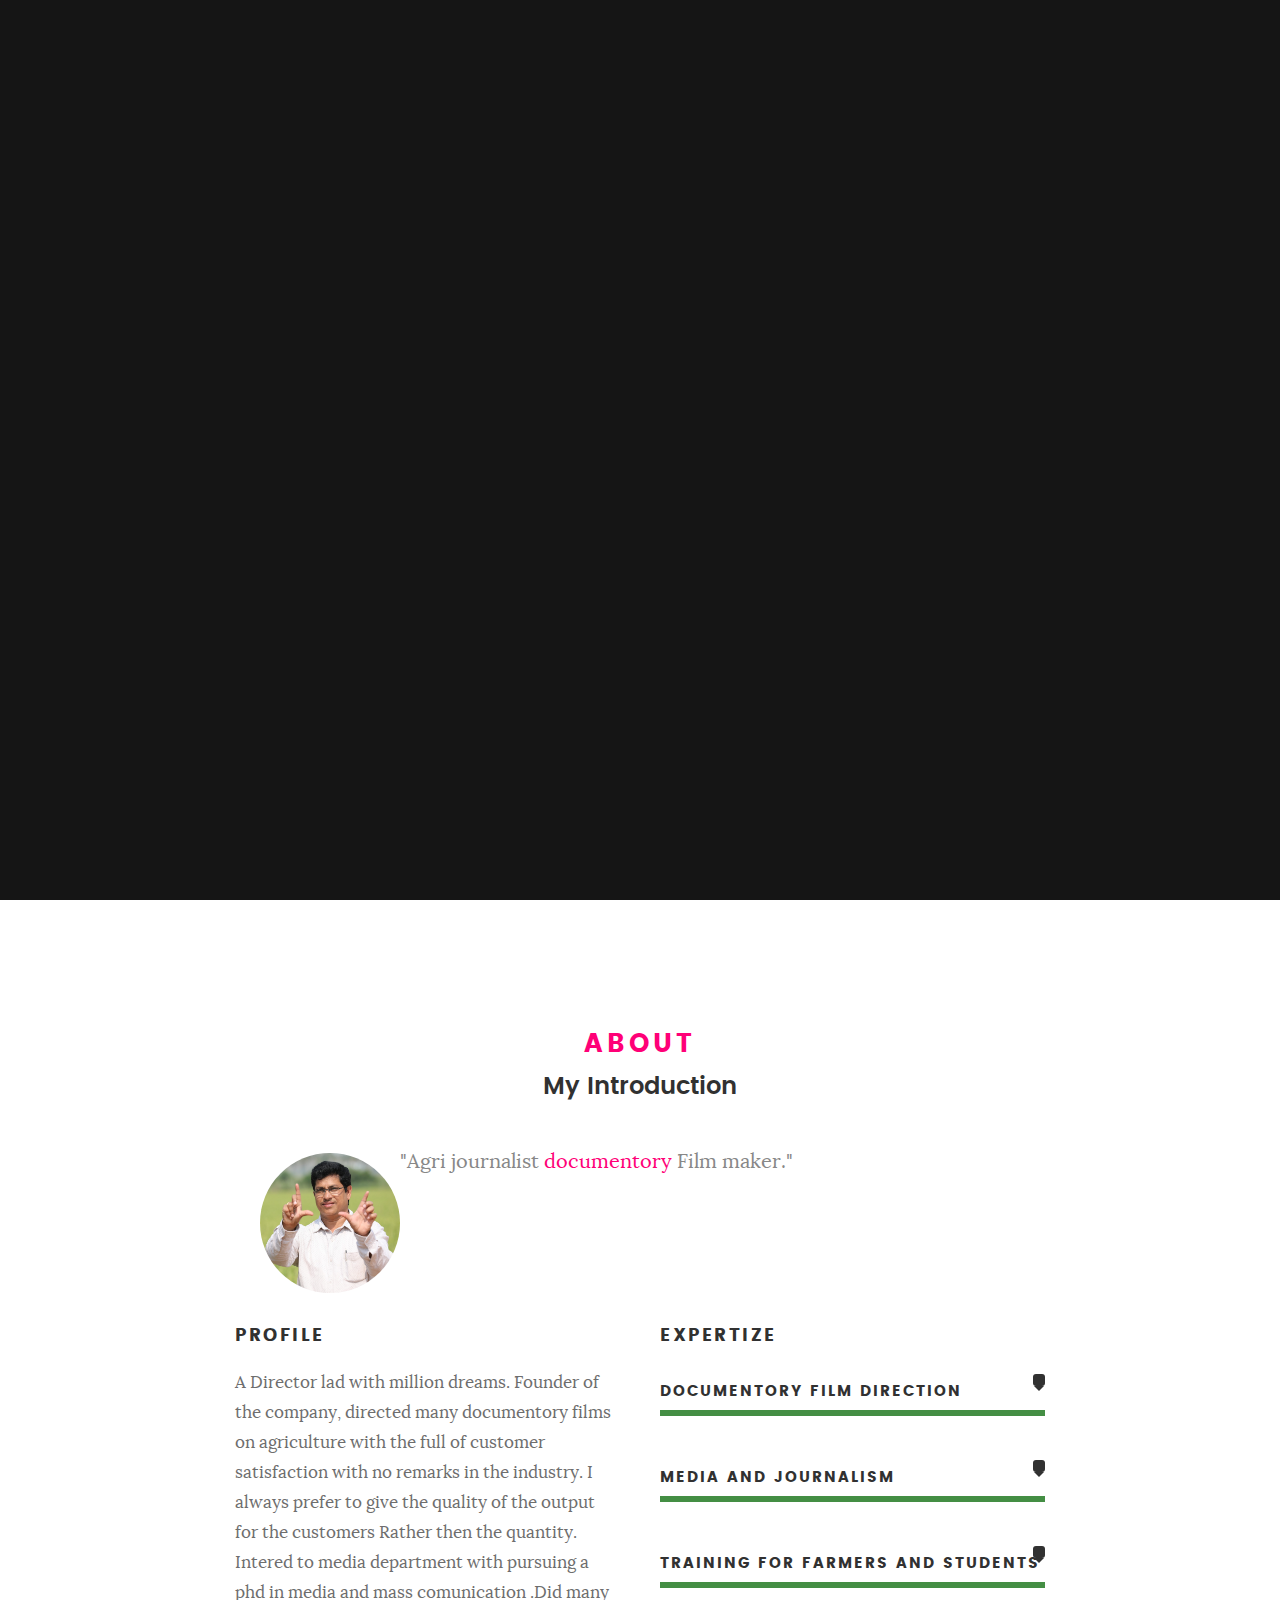
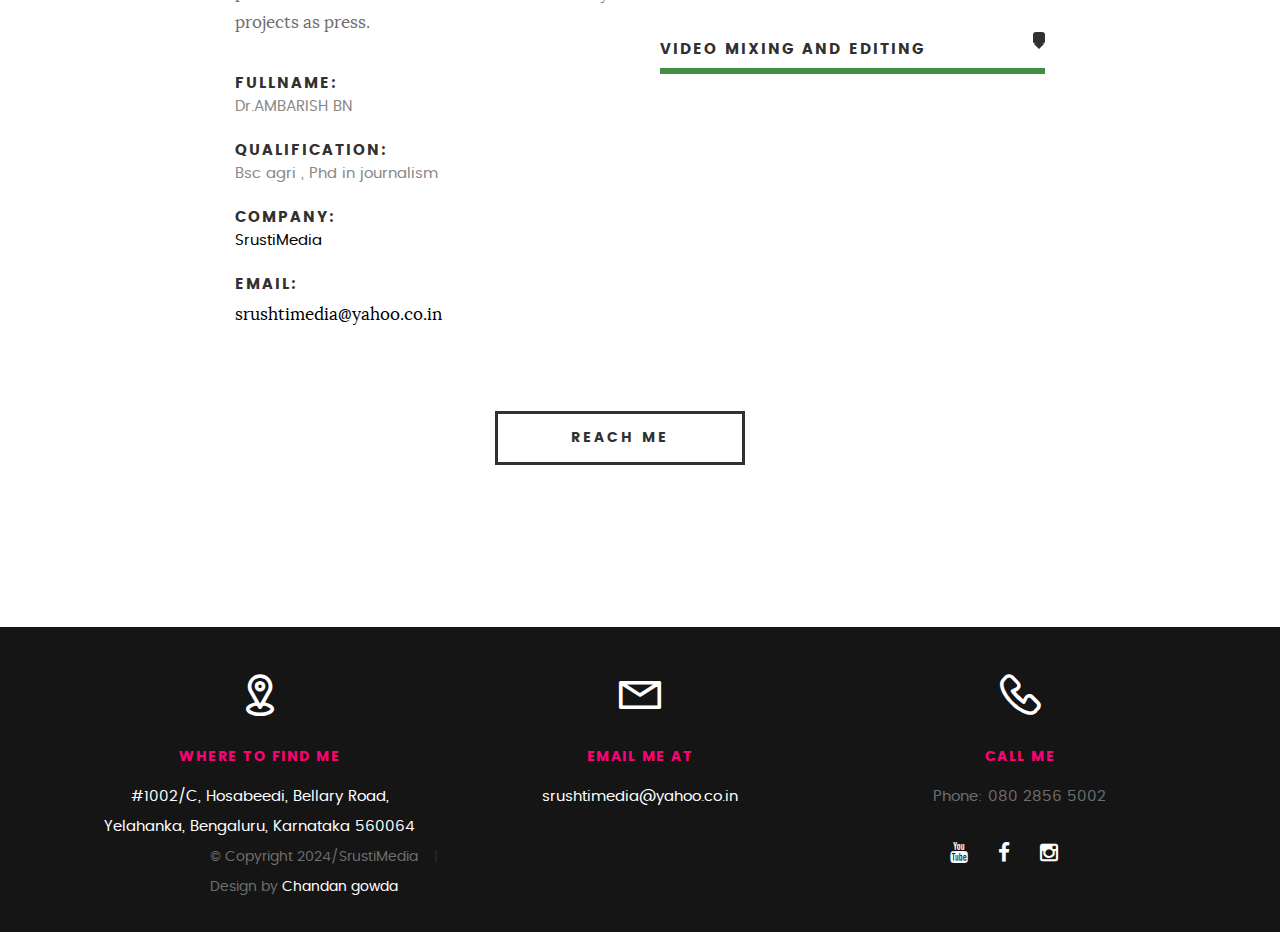
==== commit c6cefdab: "Add files via upload" ====
--- a/index.html
+++ b/index.html
@@ -40,24 +40,14 @@
 	<!-- header 
    ================================================== -->
    <header>   	
-   	<div class="">
-
-   		<div class="bar">
-   			<a class="menu-toggle" href="#"><span>Menu</span></a>
-
-	   		<div class="logo">
-		         <a href="index.html">Dr.Ambarish</a>
-		      </div>		      
-
-		   	<nav id="main-nav-wrap">
-					<ul class="main-navigation">
-						<li class="current"><a class="smoothscroll"  href="#intro" title="">Home</a></li>
-						<li><a class="smoothscroll"  href="#about" title="">About</a></li>
-						<li><a class="smoothscroll"  href="#resume" title="">Works</a></li>
-						<li><a class="smoothscroll"  href="#portfolio" title="">Awards</a></li>					
-						<li><a class="smoothscroll"  href="#contact" title="">Contact</a></li>	
-					</ul>
-				</nav>    		
+   	<div class="header-row">
+   		<div class="menu header-col">   				      
+			<a class="smoothscroll" href="#intro">HOME</a>
+			<a class="smoothscroll" href="#about">About</a>
+			<a href="page1.html">works</a>
+			<a href="page2.html">Awards</a>
+			<a href="page3.html">Contact</a>
+		   	   		
    		</div> <!-- /top-bar --> 
    		
    	</div> <!-- /row --> 		
@@ -189,7 +179,7 @@
 
    	<div class="row button-section">
    		<div class="col-twelve">
-   			<a href="#contact" title="Hire Me" class="button stroke smoothscroll">Reach Me</a>
+   			<a href="page3.html" title="Hire Me" class="button stroke ">Reach Me</a>
    			
    		</div>   		
    	</div>
@@ -199,422 +189,7 @@
 
    <!-- resume Section
    ================================================== -->
-	<section id="resume" class="grey-section">
-
-		<div class="row section-intro">
-   		<div class="col-twelve">
-
-   			<h5>My works</h5>
-            <h2>More of my Credentials</h2>
-   		</div>   		
-   	</div> <!-- /section-intro--> 
-
-   	<div class="row resume-timeline">
-
-   		<div class="col-twelve resume-header">
-
-   			<h2>some of major works</h2>
-
-   		</div> <!-- /resume-header -->
-
-   		<div class="col-twelves">
-
-   			<div class="timeline-wrap">
-
-	   			<div class="timeline-block">
-
-	   				<div class="timeline-ico">
-	   					<i class="fa fa-briefcase"></i>
-	   				</div>
-
-	   				<div class="timeline-header">
-	   					<h3>Media coverage</h3>	   					
-
-	   				</div>
-
-	   				<div class="timeline-content">
-	   					<h4><a href="/">video coverage in GKVK for university</a></h4>
-	   					<p>Took Responsibility to cover the entire GKVK(Bengaluru) during Krishimela for university, 3+ times.</p>
-	   				</div>
-
-	   			</div> <!-- /timeline-block -->
-                
-                
-	   			<div class="timeline-block">
-
-	   				<div class="timeline-ico">
-	   					<i class="fa fa-briefcase"></i>
-	   				</div>
-
-	   				<div class="timeline-header">
-	   					<h3>Karnataka milk factory(KMF)</h3>
-	   					<p>Mother dairy Bengaluru</p>
-	   				</div>
-
-	   				<div class="timeline-content">
-	   					<h4><a href="/">Video doucumentation for KMF</a></h4>
-	   					<p>KMF always gives us opportunity to do the documentory video for them.</p>
-	   				</div>
-
-	   			</div> <!-- /timeline-block -->
-
-	   			<div class="timeline-block">
-
-	   				<div class="timeline-ico">
-	   					<i class="fa fa-briefcase"></i>
-	   				</div>
-
-	   				<div class="timeline-header">
-	   					<h3>Agri videos for Farmers</h3>
-	   					<p>on field shooting with farmers and their crops</p>
-	   				</div>
-
-	   				<div class="timeline-content">
-	   					<h4><a href="https://www.vthreesoft.in//">Successfull farmers video shooting</a></h4>
-	   					<p>As always take the initative to shoot the viodes of Farmers who achived  growig Successfull Crops </p>
-	   				</div>
-
-	   			</div> <!-- /timeline-block -->
-				
-
-   			</div> <!-- /timeline-wrap -->   			
-
-   		</div> <!-- /col-twelve -->
-   		
-   	</div> <!-- /resume-timeline -->
-		
-	</section> <!-- /features -->
-
-
-	<!-- Portfolio Section
-   ================================================== -->
-	<section id="portfolio">
-
-		<div class="row section-intro">
-   		<div class="col-twelve">
-
-   			<h5>Awards</h5>
-   			
-   			
-   		</div>   		
-		   <h3>These are some of my awrds which always motivate me to do more . </h3>
-   	</div> <!-- /section-intro--> 
 	
-
-   	<div class="row portfolio-content">
-
-   		<div class="col-twelve">
-
-   			<!-- portfolio-wrapper -->
-	         <div id="folio-wrapper" class="block-1-2 block-mob-full stack">
-		
-		<div class="bgrid folio-item">
-	               <div class="item-wrap">
-	               	<img src="images/portfolio/award1.jpg" alt="">
-	                  <a href="#modal-08" class="overlay">             		                  
-	                     <div class="folio-item-table">
-	                     	<div class="folio-item-cell">
-	                     		<h3 class="folio-title">Best Institutional Film-Agri media</h3>	     					    
-                                    <span class="folio-types">
-                                        Recived by Honorable Agri minister
-                                    </span>		     		
-		     				</div> 	                      	
-	                     </div>                    
-	                  </a>
-	               </div>
-	        </div> <!-- /folio-item -->
-             
-		<div class="bgrid folio-item">
-	               <div class="item-wrap">
-	               	<img src="images/portfolio/award2.jpg" alt="">
-	                  <a href="#modal-07" class="overlay">             		                  
-	                     <div class="folio-item-table">
-	                     	<div class="folio-item-cell">
-	                     		<h3 class="folio-title">National agriprenuers convacation</h3>	     					    
-                                    <span class="folio-types">
-                                        2017
-                                    </span>		     		
-		     				</div> 	                      	
-	                     </div>                    
-	                  </a>
-	               </div>
-	        </div> <!-- /folio-item -->
-			
-		<div class="bgrid folio-item">
-	     <div class="item-wrap">					
-			<div class="row section-intro">
-				<div class="col-twelve">
-					<h5>Lecturing</h5>								
-				</div>   		
-				<h3>Honored as Guest Lecture in many colleges</h3>			
-			</div>
-	     </div>
-	    </div> <!-- /folio-item -->
-
-			
-
-			<div class="bgrid folio-item">
-				<div class="item-wrap">
-					<img src="images/portfolio/lect1.jpg" alt="">
-					<a href="#modal-04" class="overlay">              		                  
-					  <div class="folio-item-table">
-						  <div class="folio-item-cell">
-							 <h3 class="folio-title">Lecturing for college Studentes</h3>	     					    
-							 <span class="folio-types">
-								 Special Guest lecturing on Video doucumentation for Students
-							 </span>		     		
-						 </div> 	                      	
-					  </div>                    
-				   </a>
-				</div>
-				 </div> <!-- /folio-item -->
-
-		   
-			 <div class="bgrid folio-item">
-				<div class="item-wrap">
-					<img src="images/portfolio/lect2.jpg" alt="Portfolio">
-				   <a href="#modal-01" class="overlay">             		                  
-					  <div class="folio-item-table">
-						  <div class="folio-item-cell">
-							  <h3 class="folio-title">Training</h3>	     					    
-					  <span class="folio-types">
-						Special Guest lecturing on Video doucumentation for Students
-					  </span>		     		
-				  </div> 	                      	
-					  </div>                    
-				   </a>
-				</div>
-			 </div> <!-- /folio-item -->
-
-			 <div class="bgrid folio-item">
-				<div class="item-wrap">					
-				   <div class="row section-intro">
-					   <div class="col-twelve">
-						   <h5>Our publications</h5>								
-					   </div>   		
-					   <h3>pashu siri magzines</h3>			
-				   </div>
-				</div>
-			   </div> <!-- /folio-item -->
-
-
-                <div class="bgrid folio-item">
-	               <div class="item-wrap">
-	               	<img src="images/portfolio/pub1.jpg" alt="Show World Film Directory Website">
-	                  <a href="#modal-06" class="overlay">             		                  
-	                     <div class="folio-item-table">
-	                     	<div class="folio-item-cell">
-	                     		<h3 class="folio-title">Our publications</h3>	     					    
-                                    <span class="folio-types">
-                                        Pashu siri
-                                    </span>		     		
-		     				</div> 	                      	
-	                     </div>                    
-	                  </a>
-	               </div>
-	        	</div> <!-- /folio-item -->
-
-	         	<div class="bgrid folio-item">
-	               <div class="item-wrap">
-	               	<img src="images/portfolio/pub2.jpg" alt="">
-	                  <a href="#modal-05" class="overlay">	                  	           
-	                     <div class="folio-item-table">
-	                     	<div class="folio-item-cell">
-                                <h3 class="folio-title">GKVK stall</h3>	     					    
-                                    <span class="folio-types">
-                                    Pashu siri books and cd's publications
-                                </span>
-                            </div>	                      	
-	                     </div>                    
-	                  </a>
-	               </div>	               
-	        		</div> <!-- /folio-item -->
-
-					<div class="bgrid folio-item">
-						<div class="item-wrap">					
-						   <div class="row section-intro">
-							   <div class="col-twelve">
-								   <h5>Direction</h5>								
-							   </div>   		
-							   <h3>On field and off field video direction with my Team.</h3>			
-						   </div>
-						</div>
-					   </div> <!-- /folio-item -->
-
-                <div class="bgrid folio-item">
-	               <div class="item-wrap">
-	               	<img src="images/portfolio/offfield1.jpg" alt="Show World Film Directory Website">
-	                  <a href="#modal-06" class="overlay">             		                  
-	                     <div class="folio-item-table">
-	                     	<div class="folio-item-cell">
-	                     		<h3 class="folio-title">On field direction </h3>	     					    
-                                    <span class="folio-types">
-                                        Field shooting with my Team on farmer crops
-                                    </span>		     		
-		     				</div> 	                      	
-	                     </div>                    
-	                  </a>
-	               </div>
-	        	</div> <!-- /folio-item -->
-
-	         	<div class="bgrid folio-item">
-	               <div class="item-wrap">
-	               	<img src="images/portfolio/offfield3.jpg" alt="">
-	                  <a href="#modal-05" class="overlay">	                  	           
-	                     <div class="folio-item-table">
-	                     	<div class="folio-item-cell">
-                                <h3 class="folio-title">Media coverage GKVK</h3>	     					    
-                                    <span class="folio-types">
-                                    Media coverage in GKVK for university.
-                                </span>
-                            </div>	                      	
-	                     </div>                    
-	                  </a>
-	               </div>	               
-	        		</div> <!-- /folio-item -->
-
-	        		
-	            <!-- modal popups - begin
-
-				   <!-- modal popups - end
-	            ============================================================= -->
-
-	         </div> <!-- /portfolio-wrapper --> 
-
-   		</div>  <!-- /twelve -->   
-
-   	</div> <!-- /portfolio-content --> 
-		
-	</section> <!-- /portfolio --> 
-
-	
-	
-	<!-- stats Section
-   ================================================== -->
-	<section id="stats" class="count-up">
-
-		<div class="row">
-			<div class="col-twelve">
-
-				<div class="block-1-3 block-s-1-3 block-tab-1-2 block-mob-full stats-list">
-
-					
-					<div class="bgrid stat">
-
-						<div class="icon-part">
-							<i class="fa fa-briefcase"></i>
-						</div>
-
-						<h3 class="stat-count">
-							500
-						</h3>
-						<h1 class="plus">+</h1>
-
-						<h5 class="stat-title">
-							documentory Films
-						</h5>
-
-					</div> <!-- /stat -->
-
-					<div class="bgrid stat">
-
-						<div class="icon-part">
-							<i class="fa fa-university "></i>
-						</div>
-						
-
-						<h1 class="certificate">Certified National Level Master Trainer in Video Productuon</h1>
-						
-												
-
-					</div> <!-- /stat -->
-
-					<div class="bgrid stat">
-
-						<div class="icon-part">
-							<i class="icon-clock"></i>
-						</div>
-
-						<h3 class="stat-count">
-							24
-						</h3>
-						<h1 class="plus">+</h1>
-
-						<h5 class="stat-title">
-							Years of Experience
-						</h5>
-
-					</div> <!-- /stat -->
-
-				</div> <!-- /stats-list -->
-
-			</div> <!-- /twelve -->
-		</div> <!-- /row -->
-
-	</section> <!-- /stats -->
-
-	
-   <!-- contact
-   ================================================== -->
-	<section id="contact">
-
-		<div class="row section-intro">
-   		<div class="col-twelve">
-
-   			<h5>Contact</h5>
-   			<h2>I'd Love To Hear From You.</h2>
-
-   			<p class="lead">Feel free to Contact Me:</p>
-
-   		</div> 
-   	</div> <!-- /section-intro -->
-
-   	<div class="row contact-form">
-
-   		<div class="col-twelve">
-            
-<!-- form -->
-<form name="form" id="contactForm" method="POST" action="https://formspree.io/f/xoqgbbgl">
-      			<fieldset>
-                    <div class="form-field">
- 				<input name="name" type="text" id="contactName" placeholder="Name" value="" minlength="2" required="">
-                    </div>
-                    <div class="form-field">
-				<input name="_replyto" type="email" id="contactEmail" placeholder="Email" value="" required="">
-	                </div>
-                    <div class="form-field">
-				<input name="_subject" type="text" id="contactSubject" placeholder="Subject" value="">
-	                </div>                       
-                    <div class="form-field">
-	                 	<textarea name="message" id="contactMessage" placeholder="message" rows="10" cols="50" required=""></textarea>
-	                </div>                      
-                    <div class="form-field">
-                        <button class="submitform" name="submit">Submit</button>
-                        <div id="submit-loader">
-			    <div class="text-loader">Sending...</div>                             
-       				  <div class="s-loader">
-					<div class="bounce1"></div>
-					<div class="bounce2"></div>
-					<div class="bounce3"></div>
-				    </div>
-			</div>
-                    </div>
-
-	</fieldset>
-</form>
-
-            <!-- contact-warning -->
-<div id="message-warning">            	
-            </div> 
-            <!-- contact-success -->
-<div id="message-success">
-               <i class="fa fa-check"></i>Your message was sent, thank you!<br>
-      		</div> 
-
-         </div> <!-- /col-twelve -->
-   		
-   	</div> <!-- /contact-form -->
-
    	<div class="row contact-info">
 
    		<div class="col-four tab-full">
